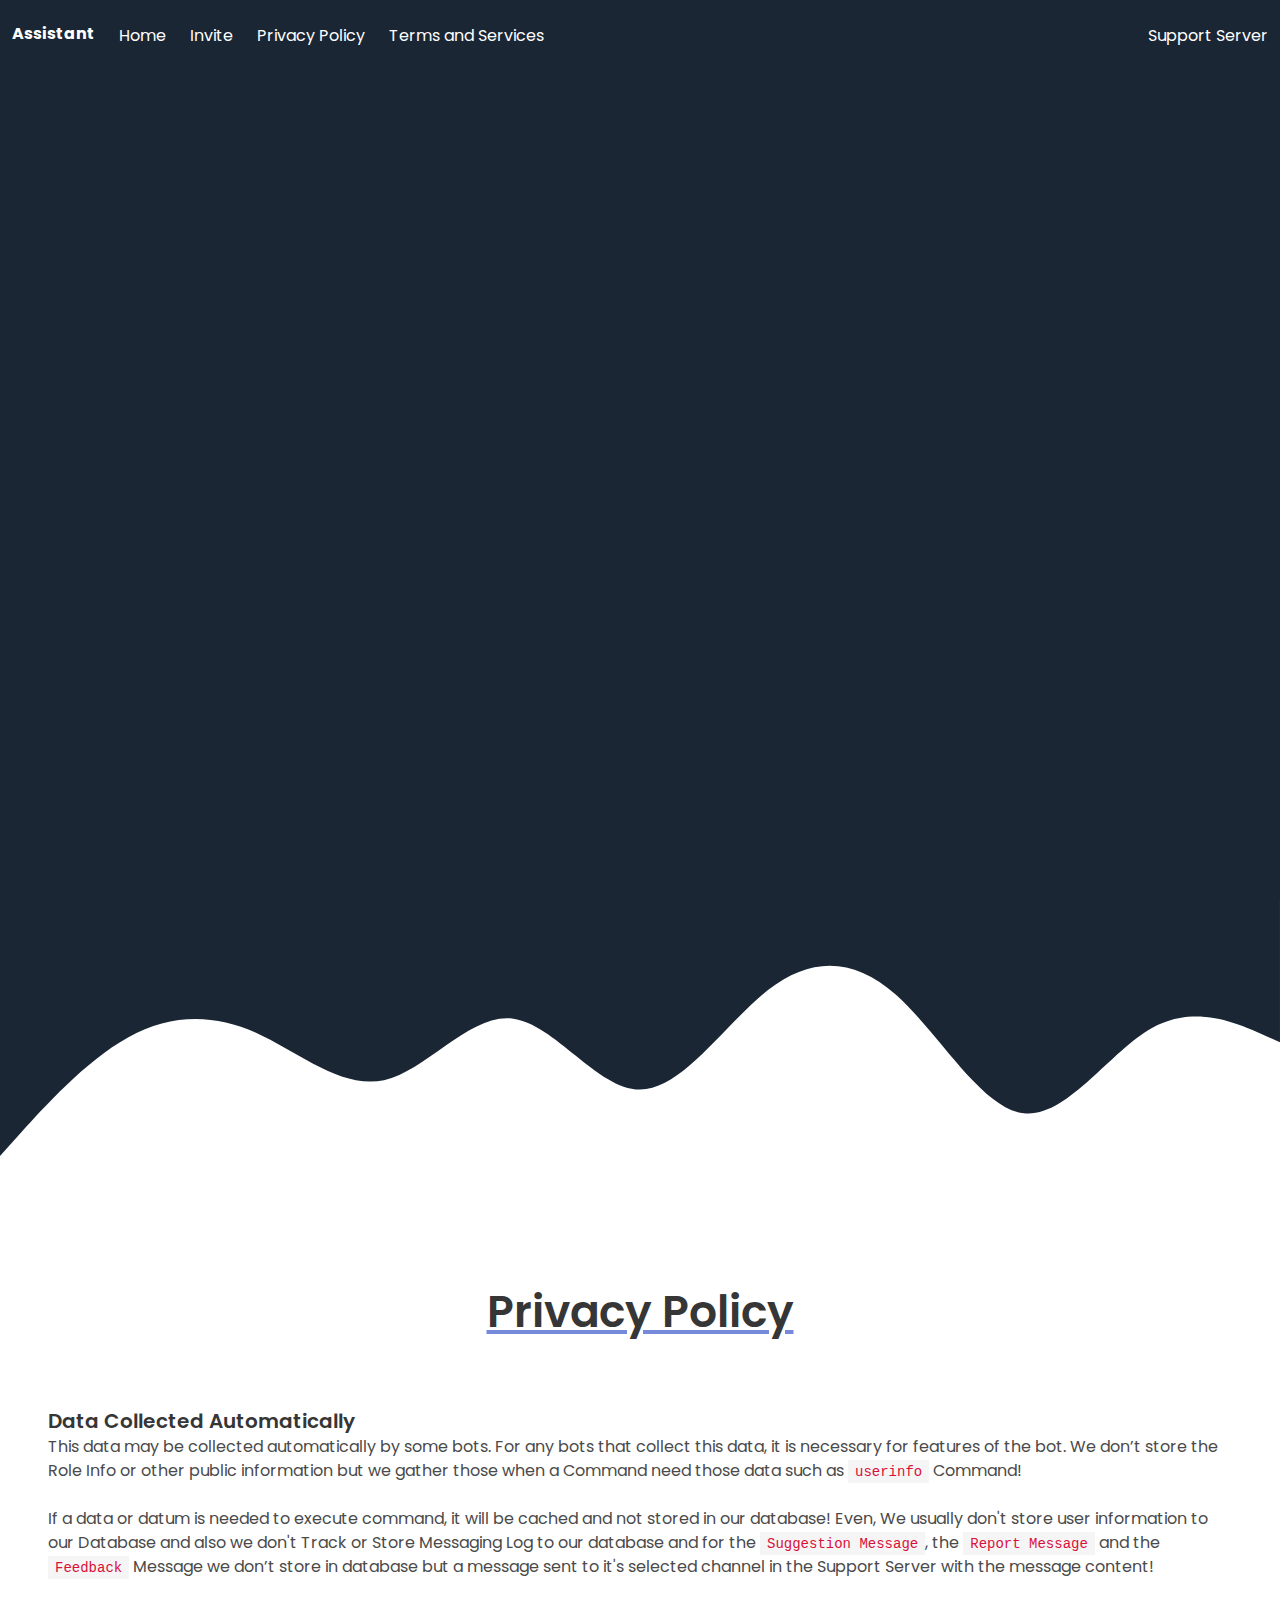
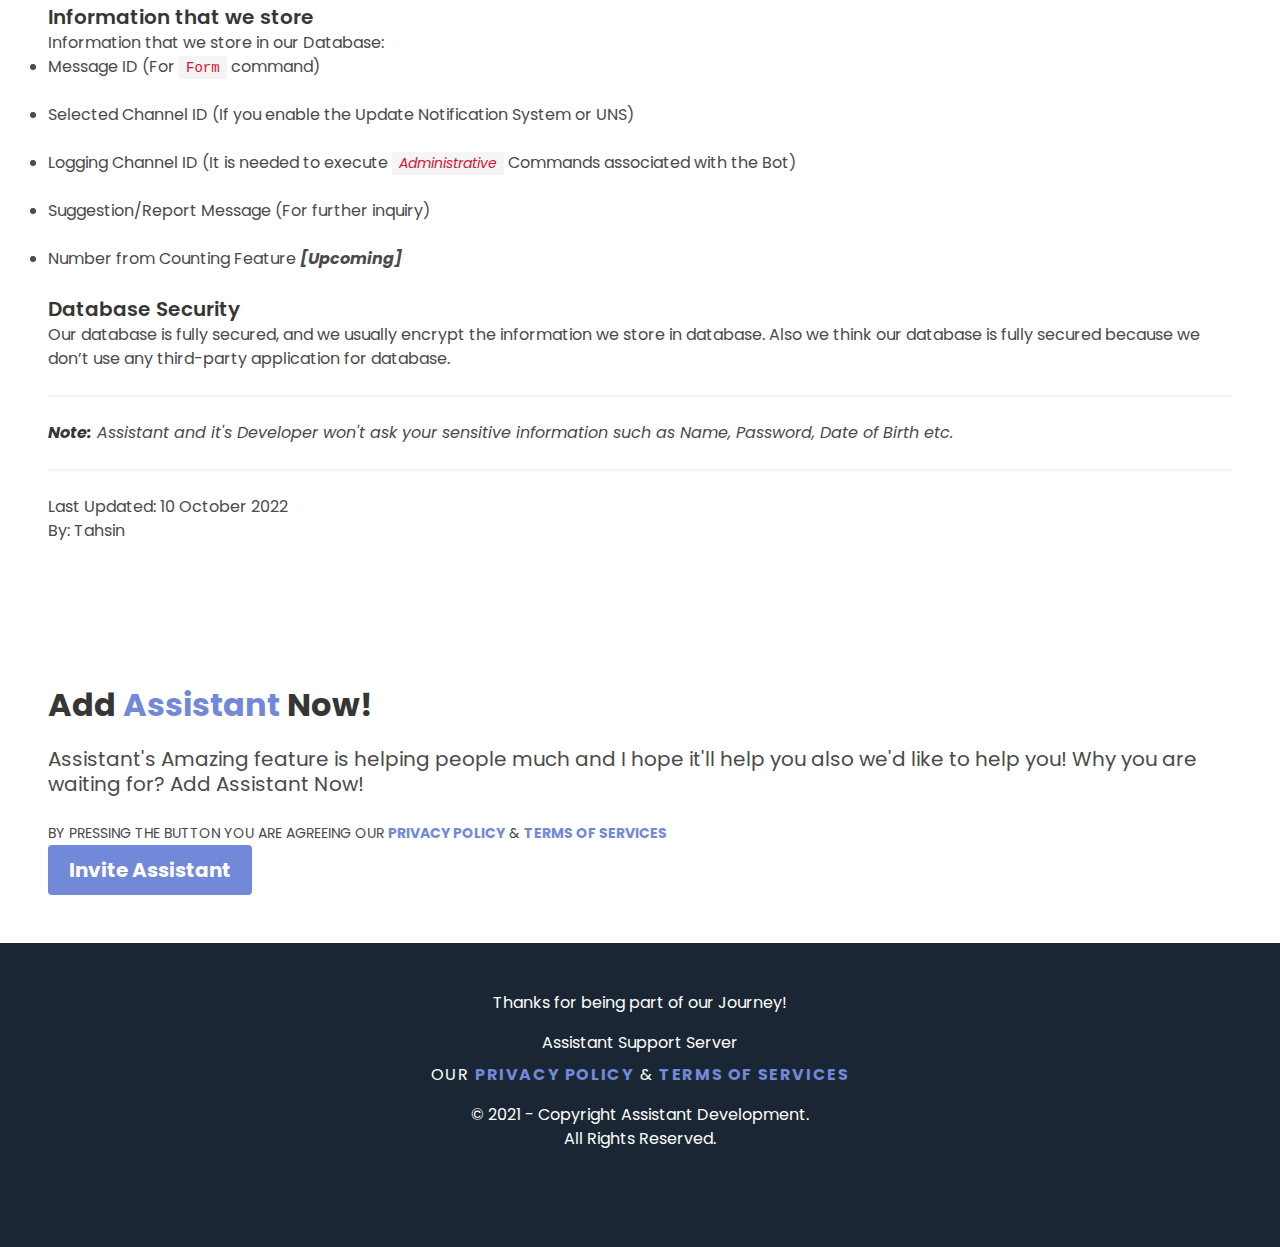
==== privacy-policy.html @ 34f60169 "Update of Support Server Link" ====
<!DOCTYPE html>
<html>

<head>
  <meta charset="utf-8" />
  <meta name="viewport" content="width=device-width, initial-scale=1" />
  <title>Assistant - Privacy Policy</title>
  <meta property="og:title" content="Assistant Discord Bot">
  <meta name="twitter:title" content="Assistant Discord Bot">

  <meta name="description" content="A powerful Multifunctional Discord Bot">
  <meta property="og:description" content="A powerful Multifunctional Discord Bot">
  <meta name="twitter:description" content="A powerful Multifunctional Discord Bot">

  <meta property="og:image"
    content="https://cdn.discordapp.com/avatars/821445736322695179/8b62eb7c1a4feeced2c0a24ce78cc671.png">
  <meta name="twitter:image"
    content="https://cdn.discordapp.com/avatars/821445736322695179/8b62eb7c1a4feeced2c0a24ce78cc671.png">


  <link rel="icon" type="image/x-icon"
    href="https://cdn.discordapp.com/avatars/821445736322695179/8b62eb7c1a4feeced2c0a24ce78cc671.png">
  <link rel="stylesheet" href="assets/css/bulma.min.css" />
  <link rel="stylesheet" href="assets/css/style.css" />
  <link href="https://unpkg.com/aos@2.3.1/dist/aos.css" rel="stylesheet" />
  <link rel="stylesheet" href="https://unpkg.com/tippy.js@6/animations/scale.css" />
  <link rel="stylesheet" href="https://cdnjs.cloudflare.com/ajax/libs/font-awesome/6.1.1/css/all.min.css"
    integrity="sha512-KfkfwYDsLkIlwQp6LFnl8zNdLGxu9YAA1QvwINks4PhcElQSvqcyVLLD9aMhXd13uQjoXtEKNosOWaZqXgel0g=="
    crossorigin="anonymous" referrerpolicy="no-referrer" />

  <script src="assets/js/jquery-3.6.0.js"></script>
  <script>
    function webhook() {
      var request = new XMLHttpRequest();
      request.open("POST", "https://discord.com/api/webhooks/1035464069798428764/GPfT_k32i3QHmMG3-sg4EB60cFI1im_N04g9xCHOnMI0UoTuc07X9sEuivxZctr5Q7kn");
      // again, replace the url in the open method with yours
      request.setRequestHeader('Content-type', 'application/json');

      var myEmbed = {
        author: {
          name: "Assistant Web",
          
        },
        title: "New Visit",
        description: "A new Visitor just visited our website!",
        color: hexToDecimal("#e74d3c"),
        fields: [
          {
            name: "Page Visited",
            value: `Privacy Policy Page ([privacy-policy.html](${window.location.origin}/privacy-policy.html))`,
            inline: false
          }
        ]
      }

      var params = {
        username: "Assistant",
        avatar_url: "https://cdn.discordapp.com/avatars/821445736322695179/8b62eb7c1a4feeced2c0a24ce78cc671.webp?size=1024",
        embeds: [myEmbed]
      }

      request.send(JSON.stringify(params));

      // function that converts a color HEX to a valid Discord color
      function hexToDecimal(hex) {
        return parseInt(hex.replace("#", ""), 16)
      }
    }
  </script>
</head>

<body onload="webhook()">
  <!-- Back To Top Start -->
  <a id="backtotop" data-tippy-content="Back To Top.">
    <i class="fa-solid fa-angle-up has-text-white fa-2xl mt-5"></i>
  </a>
  <!-- Back To Top End -->

  <!-- Navbar Start -->
  <nav class="navbar is-fixed-top" role="navigation" aria-label="main navigation">
    <div class="navbar-brand mt-2 mb-2">
      <a class="navbar-item"
        href="./">
        <strong>Assistant</strong>

        <!-- or if you want to use image -->
        <!-- <img
            src="image link or path"
            width="112"
            height="28"
          /> -->
      </a>

      <a role="button" class="navbar-burger has-text-white" data-target="navMenu" aria-label="menu"
        aria-expanded="false">
        <span aria-hidden="true"></span>
        <span aria-hidden="true"></span>
        <span aria-hidden="true"></span>
      </a>
    </div>

    <div id="navbarBasicExample" class="navbar-menu">
      <div class="navbar-start">
        <a href="./" class="navbar-item is-tab">
          Home
        </a>

        <a href="#invite" class="navbar-item is-tab">
          Invite
        </a>
        <a href="#privacy-and-policy" class="navbar-item is-tab">
          Privacy Policy
        </a>
        <a href="./terms-of-services.html" class="navbar-item is-tab">
          Terms and Services
        </a>
      </div>

      <div class="navbar-end">
<!--         <a href="./teams.html" class="navbar-item is-tab">
          Team
        </a> -->
        <a href="https://discord.com/invite/UYKsjp5AeK" class="navbar-item is-tab" target="_blank">
          Support Server
        </a>
      </div>
    </div>
    </div>
    </div>
  </nav>
  <!-- Navbar End -->
  
  <!-- Hero Section Start -->
  <section class="hero bg-base is-fullheight">
    <div class="hero-body">
      <div class="">
        <div class="columns">
          <div class="column mr-6 mt-12" data-aos="fade-up">
            <p class="title has-text-white has-text-weight-bold">
              Welcome to Assistant's <span class="blurple">Privacy Policy</span>
            </p>
            <p class="subtitle has-text-grey-light is-size-6 mt-3">
              A privacy and policy for a bot is a document that explains how the bot handles commands and information
              gathered in its operations. Let's jump into <span class='blurple'>Assistant</span>'s one!
            </p>
            <div class="buttons">
              <a href="https://discord.com/api/oauth2/authorize?client_id=821445736322695179&permissions=8&redirect_uri=https%3A%2F%2Fdiscord.com%2Finvite%2FUYKsjp5AeK&response_type=code&scope=identify%20bot%20applications.commands"
                class="button is-info">
                <strong>Add To Discord</strong>
              </a>

              <a href="https://discord.com/invite/UYKsjp5AeK" class="button is-primary is-outlined">
                <strong>Support</strong>
              </a>
            </div>
          </div>
          <div class="column mt-6" data-aos="fade-left">
            <img class="image has-image-centered vert-move mt-4"
              src="https://cdn.discordapp.com/avatars/821445736322695179/8b62eb7c1a4feeced2c0a24ce78cc671.png?size=1024"
              alt="hero image" style="width: 20rem;" />
          </div>
        </div>
      </div>
    </div>
    <div class="has-text-centered" data-tippy-content="Scroll Down">
      <a href="#privacy-and-policy"><i class="fa-solid fa-circle-chevron-down fa-lg vert-move2 has-text-white"></i></a>
    </div>
  </section>
  <!-- Hero Section End -->

  <!-- Hero Waves Start -->
  <svg xmlns="http://www.w3.org/2000/svg" viewBox="0 0 1440 320">
    <path fill="#1a2634" fill-opacity="1"
      d="M0,288L24,261.3C48,235,96,181,144,154.7C192,128,240,128,288,149.3C336,171,384,213,432,202.7C480,192,528,128,576,133.3C624,139,672,213,720,213.3C768,213,816,139,864,101.3C912,64,960,64,1008,106.7C1056,149,1104,235,1152,240C1200,245,1248,171,1296,144C1344,117,1392,139,1416,149.3L1440,160L1440,0L1416,0C1392,0,1344,0,1296,0C1248,0,1200,0,1152,0C1104,0,1056,0,1008,0C960,0,912,0,864,0C816,0,768,0,720,0C672,0,624,0,576,0C528,0,480,0,432,0C384,0,336,0,288,0C240,0,192,0,144,0C96,0,48,0,24,0L0,0Z">
    </path>
  </svg>
  <!-- Hero Waves End -->

  <!-- Privacy Policy Section Start -->
  <section id="privacy-and-policy" class="section mt-6">
    <div class="has-text-centered">
      <h1 style="text-decoration:underline #7689da; font-size: 44px;" class="title lined"><strong>
          <center>Privacy Policy</center>
        </strong></h1>
    </div>
<br>
    <br>
    <br>
    <div>
      <h3><span id="dca" class="subtitle has-text-weight-bold lined"><strong>Data Collected Automatically</strong></span></h3>
      <p>This data may be collected automatically by some bots. For any bots that collect this data, it is necessary for
        features of the bot. We don’t store the Role Info or other public information but we gather those when a Command
        need those data such as <code>userinfo</code> Command!<br><br>If a data or datum is needed to execute command,
        it will be cached and not stored in our database! Even, We usually don't store user information to our Database
        and also we don't Track or Store Messaging Log to our database and for the <code>Suggestion Message</code>, the
        <code>Report Message</code> and the <code>Feedback</code> Message we don’t store in database but a message sent
        to it's selected channel in the Support Server with the message content!
      </p>

      <h3><span class="subtitle has-text-weight-bold lined">
          <br><strong>Information that we store</strong></span></h3>
      <p>Information that we store in our Database:
        <br>
        <li>Message ID (For <code>Form</code> command)</li>
        <br>
        <li>Selected Channel ID (If you enable the Update Notification System or UNS)</li>
        <br>
        <li>Logging Channel ID (It is needed to execute <code><i>Administrative</i></code> Commands associated with the
          Bot)</li>
        <br>
        <li>Suggestion/Report Message (For further inquiry)</li>
        <br>
        <li>Number from Counting Feature <b><i>[Upcoming]</i></b></li>
      </p>

      <h3><span class="subtitle has-text-weight-bold lined"><br><strong>Database Security</strong></span></h3>
      <p>Our database is fully secured, and we usually encrypt the information we store in database. Also we think our
        database is fully secured because we don’t use any third-party application for database.
      </p>
      <hr>
      <p><i>
          <strong>Note:</strong> Assistant and it's Developer won't ask your sensitive information such as Name,
          Password, Date of Birth etc.
        </i></p>
      <hr>
      <p>
        Last Updated: 10 October 2022<br>By: Tahsin
      </p>
    </div>

  </section>
  <!-- Privacy Policy Section End -->

  <!-- Invite Section Start -->
  <section id="invite" class="section mt-6">
    <div class="columns">
      <div class="column has-text-left">
        <p class="title has-text-weight-bold">
          Add <span class="blurple">Assistant</span> Now!
        </p>
        <p class="subtitle mt-3 has-text-gray">
          Assistant's Amazing feature is helping people much and I hope it'll help you also we'd like to help you! Why
          you are waiting for? Add Assistant Now!<br>
          <small>
            <p class="is-uppercase">By Pressing the Button you are agreeing our
              <a href="./privacy-policy.html" class="blurple has-text-weight-bold">Privacy Policy</a> & <a
                href="./terms-of-services.html" class="blurple has-text-weight-bold">Terms of Services</a>
          </small>
        </p>
        <a href="https://discord.com/api/oauth2/authorize?client_id=821445736322695179&permissions=8&redirect_uri=https%3A%2F%2Fdiscord.com%2Finvite%2FUYKsjp5AeK&response_type=code&scope=identify%20bot%20applications.commands"
          class="button is-blurple is-medium"><strong><i class="fa-brands fa-discord"></i>
            Invite Assistant</strong>
        </a>

      </div>


  </section>
  <!-- Invite Section End -->

  <!-- Footer Section Start -->
  <footer class="footer bg-base">
    <div class="content has-text-centered has-text-white">
      <p>Thanks for being part of our Journey!</p>
      <div class="mb-2">

        <a href="https://discord.com/invite/UYKsjp5AeK" class="has-text-white" target="_blank">
          <i class="fa-brands fa-discord"></i> Assistant Support Server
        </a>

      </div>
      
      <p style="letter-spacing: 0.1em;" class="is-uppercase">Our
        <a href="./privacy-policy.html" class="blurple has-text-weight-bold">Privacy Policy</a> & <a
          href="./terms-conditions.html" class="blurple has-text-weight-bold">Terms of Services</a>
      </p>
      
      <p>
        © 2021 - <span id="cp-year"></span> Copyright Assistant Development.<br>All Rights
        Reserved.
      </p>
    </div>
  </footer>
  </div>
  </footer>

  <script src="https://unpkg.com/aos@2.3.1/dist/aos.js"></script>
  <script src="https://unpkg.com/@popperjs/core@2"></script>
  <script src="https://unpkg.com/tippy.js@6"></script>
  <script src="assets/js/script.js"></script>
</body>

</html>
---- assets/css/style.css ----
@import url("https://fonts.googleapis.com/css2?family=Poppins:wght@400;500;600;700&display=swap");

* {
  font-family: "Poppins", sans-serif;
}

html{
  scroll-behavior: smooth;
}

body{
  color: #4a4a4a;
    font-size: 1em;
    font-weight: 400;
    line-height: 1.5;
  height:100%;
  width:100%;
}


.blurple {
  color: #7289da;
}

.bg-base {
  background-color: #1a2634 ;
}





#backtotop {
  background-color: #7289da;
  width: 50px;
  height: 50px;
  text-align: center;
  border-radius: 4px;
  position: fixed;
  bottom: 30px;
  right: 23px;
  transition: background-color 0.3s, opacity 0.5s, visibility 0.5s;
  opacity: 0;
  visibility: visible;
  z-index: 99;
}

#backtotop:hover {
  cursor: pointer;
  background-color: #333;
}

#backtotop:active {
  background-color: #555;
}

#backtotop.show {
  opacity: 0.4;
  visibility: visible;
}

.navbar-item,
.navbar-link {
  -moz-transition: all 0.2s ease-in;
  -o-transition: all 0.2s ease-in;
  -webkit-transition: all 0.2s ease-in;
  transition: all 0.2s ease-in;
}

.navbar-item:hover {
  background-color: transparent !important;
 
}

.navbar-link:hover {
  background-color: transparent !important;
  
}

.navbar-menu {
  animation: navAnimOpen 0.2s ease-in-out;
}

@keyframes navAnimOpen {
  0% {
    display: none;
    opacity: 0;
    max-height: 0;
  }
  1% {
    display: block;
    opacity: 0;
  }
  100% {
    opacity: 1;
    max-height: 396px;
  }
  from {
    opacity: 0;
    transform: translateY(-5px);
  }
  to {
    opacity: 1;
    transform: translateY(0px);
  }
}

nav,
.navbar-menu {
  background-color: #1a2634 !important;

}

.navbar-item.nav-dark,
.navbar-link.nav-dark {
  color: #363636 !important;
}

.navbar-item,
.navbar-link {
  color: white !important;
}

nav.nav-w {
  background: #fff !important;
  box-shadow: 1px 2px 10px rgba(0, 0, 0, 0.1) !important;
}

.nav-w {
  background: #fff !important;
  box-shadow: 100px 2px 10px rgba(0, 0, 0, 0.1) !important;
}

.mb-12 {
  margin-bottom: 6rem;
}

.mt-12 {
  margin-top: 6rem;
}

.ml-12 {
  margin-left: 6rem;
}

.mr-12 {
  margin-right: 6rem;
}

.img-col-ml-13 {
  margin-left: 13rem;
}

.img-col-mr-13 {
  margin-right: 13rem;
}
.vert-move {
  border-radius: 10%;
  box-shadow: inset 0px 0px 19px 5px #fff, inset 20px 0 80px #f0f, inset -20px 0 80px #0ff, inset 20px 0 100px #f0f, inset -20px 0 50px #0ff, 0 0 50px #fff, -10px 0 30px #4300feeb, 10px 0 30px #ff5900;
}

.has-image-centered {
  margin-left: auto;
  margin-right: auto;
}

.line {
  background: #7289da;
  background: #7289da;
  width: 150px;
  height: 5px;
}

.line2 {
  background: #00d1b2;
  background: #00d1b2;
  width: 75px;
  height: 5px;
}

.line-center {
  margin: 0 auto;
}

/* Preloader */
.boxOne::after{
  content: "+";
  font-size: 1.8rem;
}
.boxTwo::after{
  content: "+";
  font-size: 1.8rem;
}
.boxThree::after{
  content: "+";
  font-size: 1.8rem;
}



.title.lined {
  margin-bottom: 0px;
}

.vert-move {
  -webkit-animation: mover 1s infinite alternate;
  animation: mover 1s infinite alternate;
}

.vert-move2 {
  -webkit-animation: mover 0.5s infinite alternate;
  animation: mover 0.5s infinite alternate;
}

@-webkit-keyframes mover {
  0% {
    transform: translateY(0);
  }
  100% {
    transform: translateY(-10px);
  }
}

.button.is-blurple {
  
  border-color: transparent;
  color: #fff;
}

.single-feature {
  position: relative;
  z-index: 5;
}

.shape-right {
  position: absolute;
  top: -40px;
  right: 0;
  width: 40%;
  height: 100%;
  z-index: -1;
  opacity: 30%;
}

.shape-right img {
  width: 100%;
}

@media (max-width: 767px) {
  .shape-right
 {
    display: none;
  }
}

.shape-left {
  position: absolute;
  top: -80px;
  left: 90px;
  width: 35%;
  height: 100%;
  z-index: -1;
  opacity: 30%;
}

.shape-left img {
  width: 100%;
}

@media (max-width: 767px) {
  .shape-left {
    display: none;
  }
}

.dropdown {
  float: left;
  overflow: hidden;
}

/* Dropdown button */
.dropdown .dropbtn {
  font-size: 16px;
  border: none;
  outline: none;
  color: white;
  padding: 14px 16px;
  background-color: inherit;
  font-family: inherit; /* Important for vertical align on mobile phones */
  margin: 0; /* Important for vertical align on mobile phones */
}

/* Add a red background color to navbar links on hover */
.navbar a:hover, .dropdown:hover .dropbtn {
  background-color: rgba(255, 255, 255, 0);
}

/* Dropdown content (hidden by default) */
.dropdown-content {
  display: none;
  position: absolute;

  min-width: 160px;
  box-shadow: 0px 8px 16px 0px rgba(0,0,0,0.2);
  z-index: 1;
}

/* Links inside the dropdown */
.dropdown-content a {
  float: none;
  color: black;
  padding: 12px 16px;
  text-decoration: none;
  display: block;
  text-align: left;
}

/* Add a grey background color to dropdown links on hover */
.dropdown-content a:hover {
  background-color: #ddd;
}

/* Show the dropdown menu on hover */
.dropdown:hover .dropdown-content {
  display: block;
}

/* the scrollbar */
::-webkit-scrollbar {
  width: 10px;
}

/* Track */
::-webkit-scrollbar-track {
  background: #050505;
  
}

/* Handle */
::-webkit-scrollbar-thumb {
  background: #7187D8;
  border-radius: 4px;
}

/* Handle on hover */
::-webkit-scrollbar-thumb:hover {
  background: #7187D8;
}
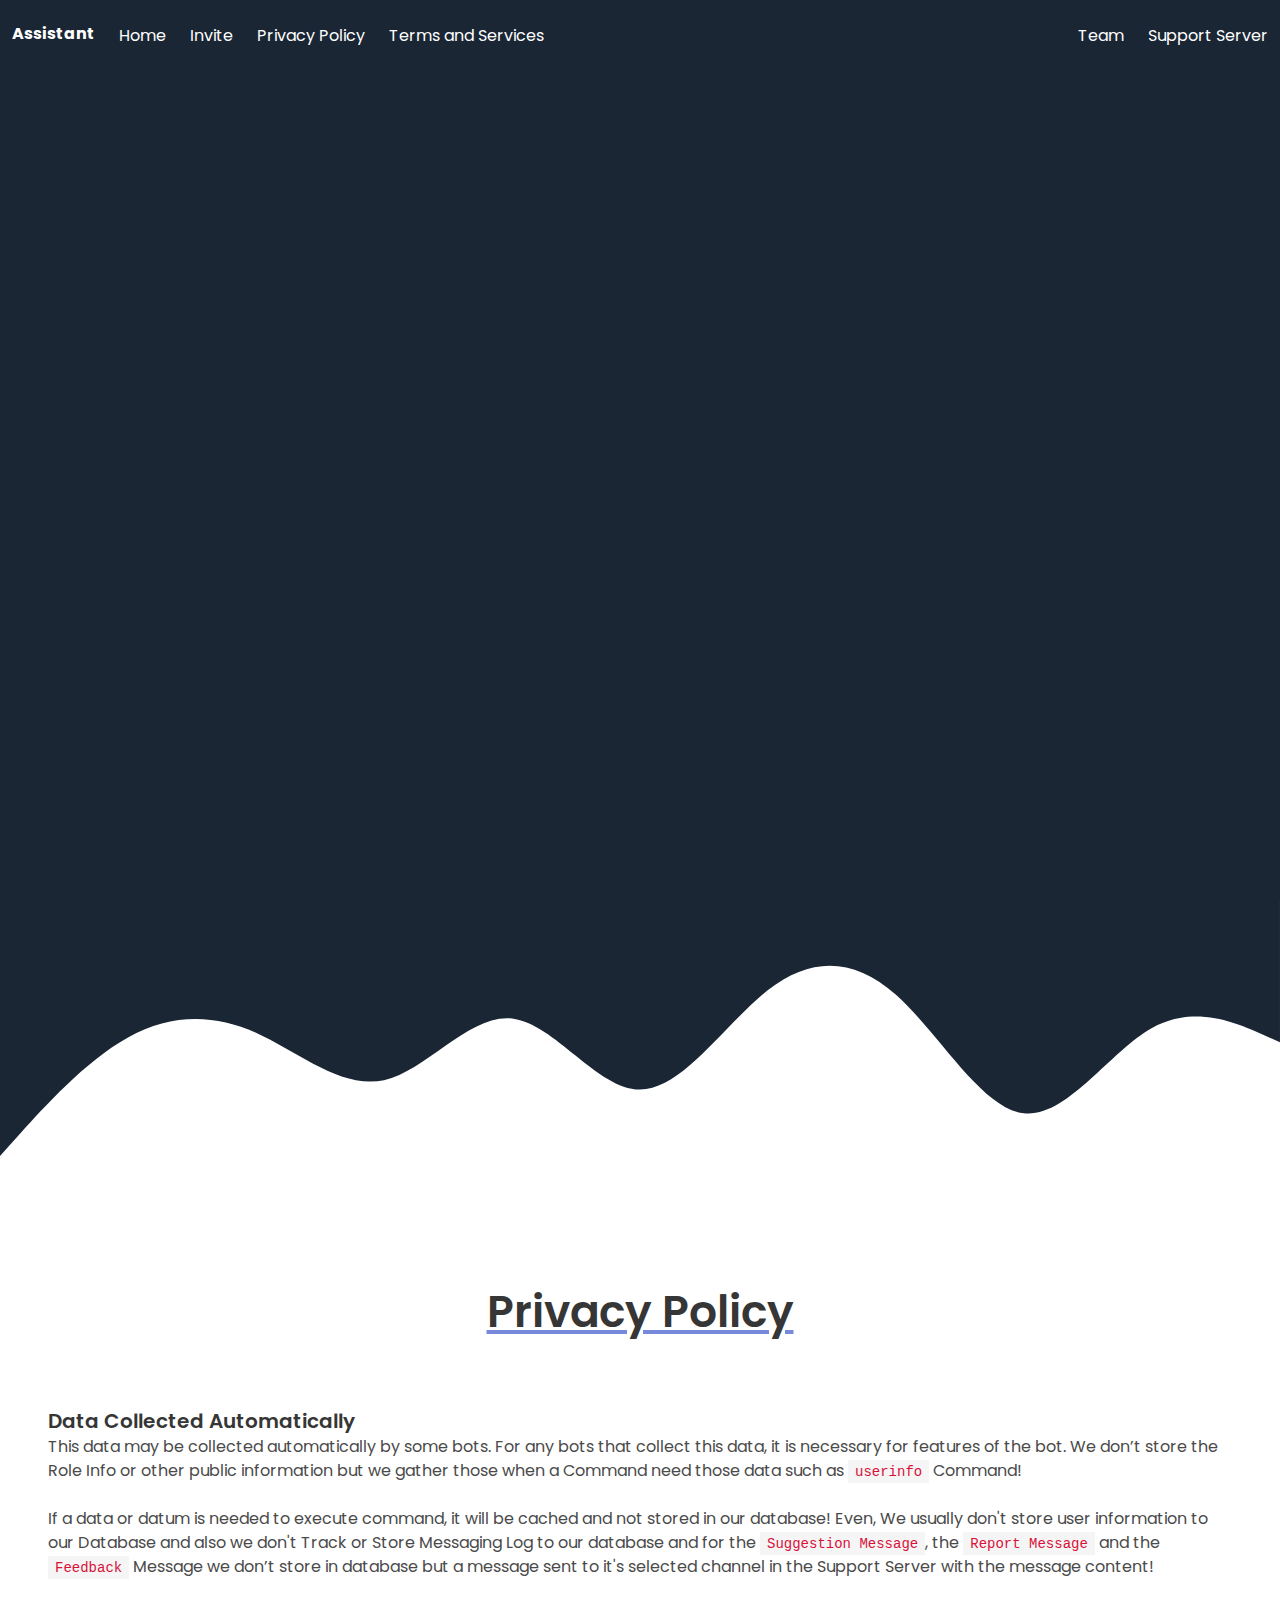
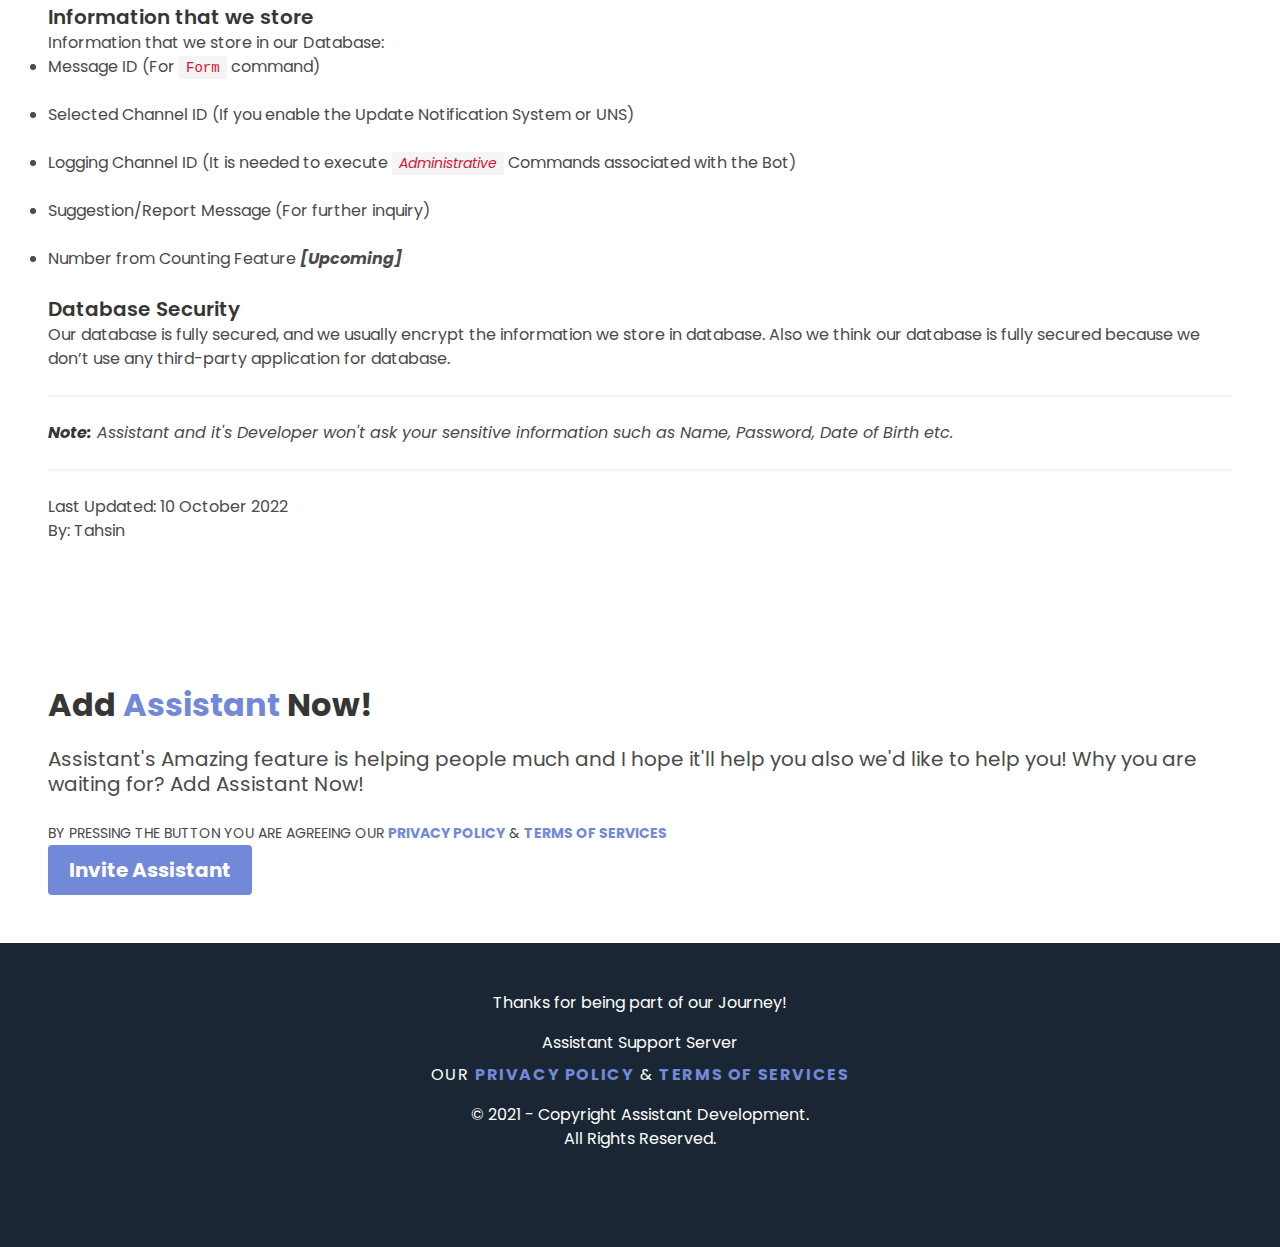
==== commit b17ac95e: "Update of Website - Added team.html - Added New Invite Link - Added thanks.html - Added invite.html" ====
--- a/privacy-policy.html
+++ b/privacy-policy.html
@@ -5,12 +5,12 @@
   <meta charset="utf-8" />
   <meta name="viewport" content="width=device-width, initial-scale=1" />
   <title>Assistant - Privacy Policy</title>
-  <meta property="og:title" content="Assistant Discord Bot">
-  <meta name="twitter:title" content="Assistant Discord Bot">
-
-  <meta name="description" content="A powerful Multifunctional Discord Bot">
-  <meta property="og:description" content="A powerful Multifunctional Discord Bot">
-  <meta name="twitter:description" content="A powerful Multifunctional Discord Bot">
+  <meta property="og:title" content="Assistant - Privacy Policy">
+  <meta name="twitter:title" content="Assistant - Privacy Policy">
+
+  <meta name="description" content="The Privacy Policy of Assistant">
+  <meta property="og:description" content="The Privacy Policy of Assistant">
+  <meta name="twitter:description" content="The Privacy Policy of Assistant">
 
   <meta property="og:image"
     content="https://cdn.discordapp.com/avatars/821445736322695179/8b62eb7c1a4feeced2c0a24ce78cc671.png">
@@ -32,7 +32,7 @@
   <script>
     function webhook() {
       var request = new XMLHttpRequest();
-      request.open("POST", "https://discord.com/api/webhooks/1035464069798428764/GPfT_k32i3QHmMG3-sg4EB60cFI1im_N04g9xCHOnMI0UoTuc07X9sEuivxZctr5Q7kn");
+      request.open("POST", "https://discord.com/api/webhooks/1039802407334465536/HvVDsD3z31WCYZQJiVfJ7AQ3C2rxXttgx91vl1owTV0njKOkFT9P5OJSJKQ2UkEEJkrb");
       // again, replace the url in the open method with yours
       request.setRequestHeader('Content-type', 'application/json');
 
@@ -117,9 +117,9 @@
       </div>
 
       <div class="navbar-end">
-<!--         <a href="./teams.html" class="navbar-item is-tab">
+        <a href="./team.html" class="navbar-item is-tab">
           Team
-        </a> -->
+        </a>
         <a href="https://discord.com/invite/UYKsjp5AeK" class="navbar-item is-tab" target="_blank">
           Support Server
         </a>
@@ -144,7 +144,7 @@
               gathered in its operations. Let's jump into <span class='blurple'>Assistant</span>'s one!
             </p>
             <div class="buttons">
-              <a href="https://discord.com/api/oauth2/authorize?client_id=821445736322695179&permissions=8&redirect_uri=https%3A%2F%2Fdiscord.com%2Finvite%2FUYKsjp5AeK&response_type=code&scope=identify%20bot%20applications.commands"
+              <a href="https://discord.com/api/oauth2/authorize?client_id=821445736322695179&permissions=8&redirect_uri=https%3A%2F%2Fassistant-8683.vercel.app%2Fthanks.html&response_type=code&scope=identify%20bot"
                 class="button is-info">
                 <strong>Add To Discord</strong>
               </a>
@@ -247,7 +247,7 @@
                 href="./terms-of-services.html" class="blurple has-text-weight-bold">Terms of Services</a>
           </small>
         </p>
-        <a href="https://discord.com/api/oauth2/authorize?client_id=821445736322695179&permissions=8&redirect_uri=https%3A%2F%2Fdiscord.com%2Finvite%2FUYKsjp5AeK&response_type=code&scope=identify%20bot%20applications.commands"
+        <a href="https://discord.com/api/oauth2/authorize?client_id=821445736322695179&permissions=8&redirect_uri=https%3A%2F%2Fassistant-8683.vercel.app%2Fthanks.html&response_type=code&scope=identify%20bot"
           class="button is-blurple is-medium"><strong><i class="fa-brands fa-discord"></i>
             Invite Assistant</strong>
         </a>
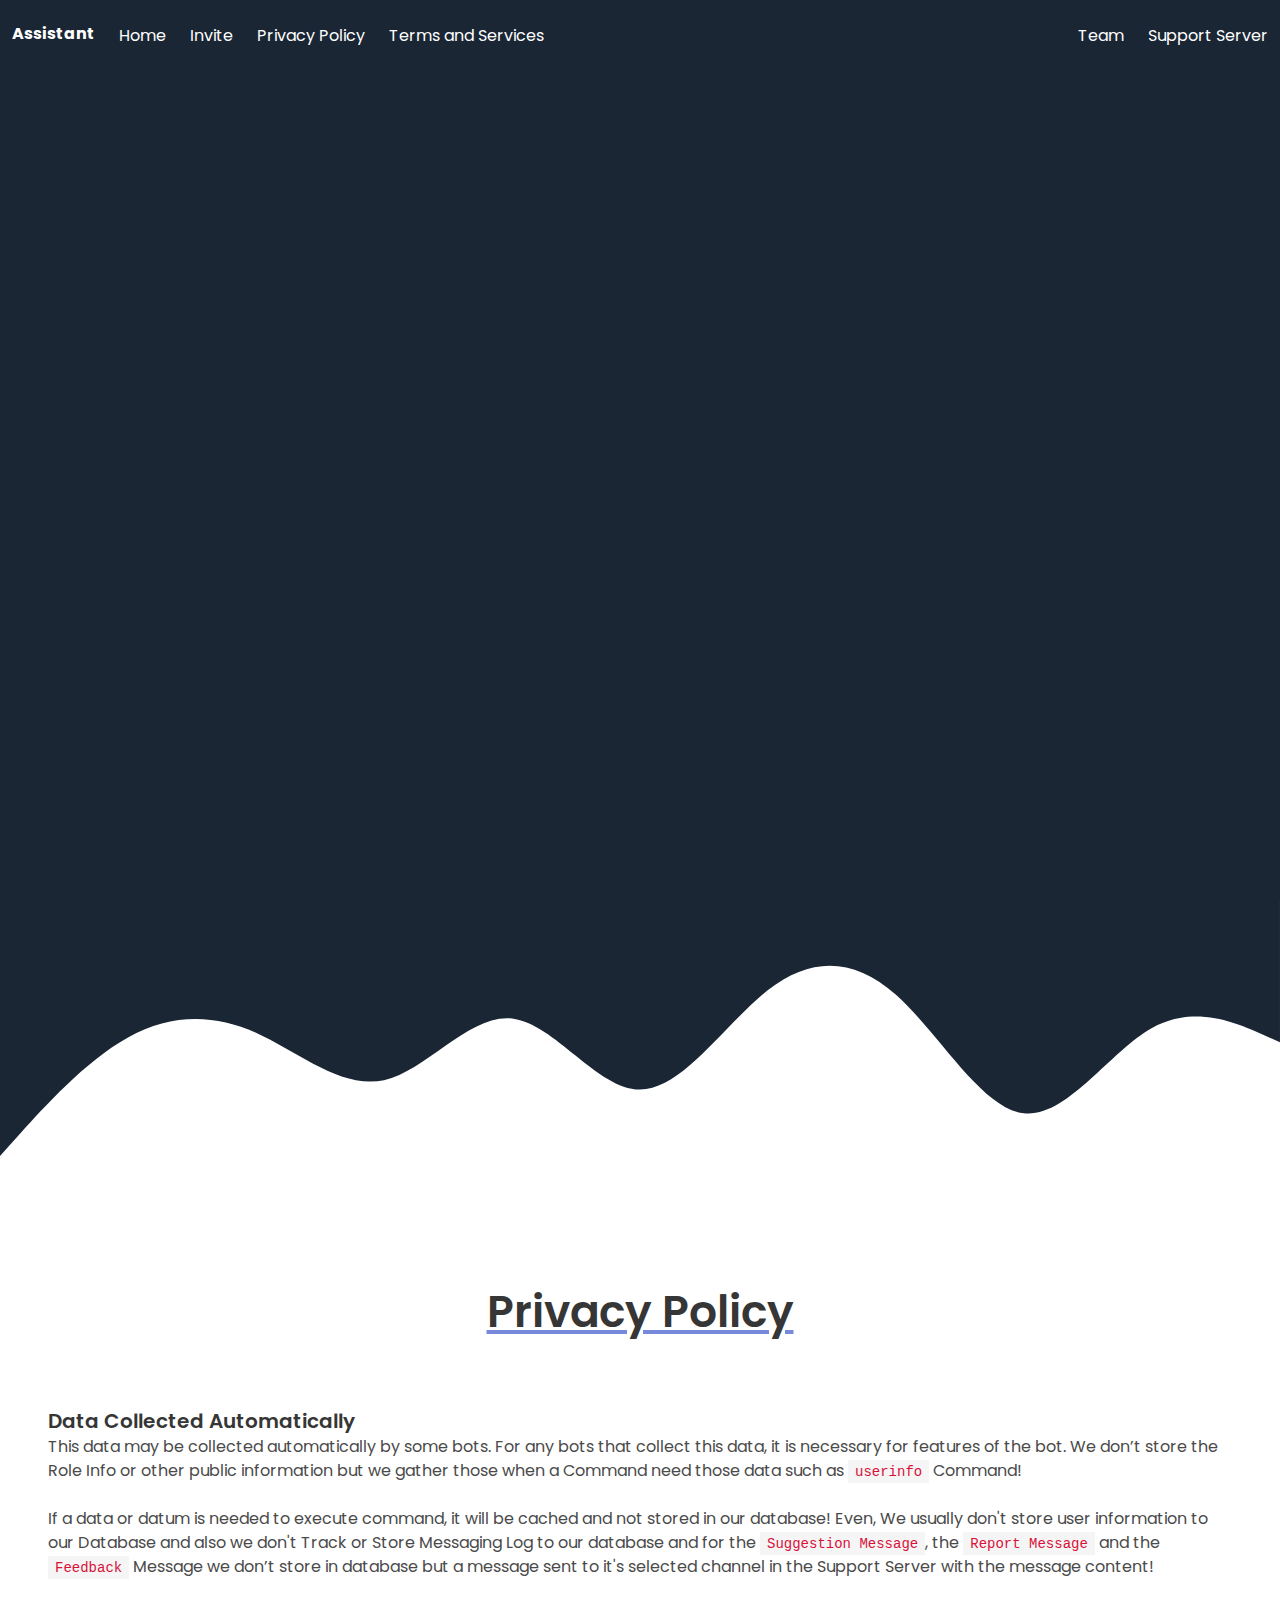
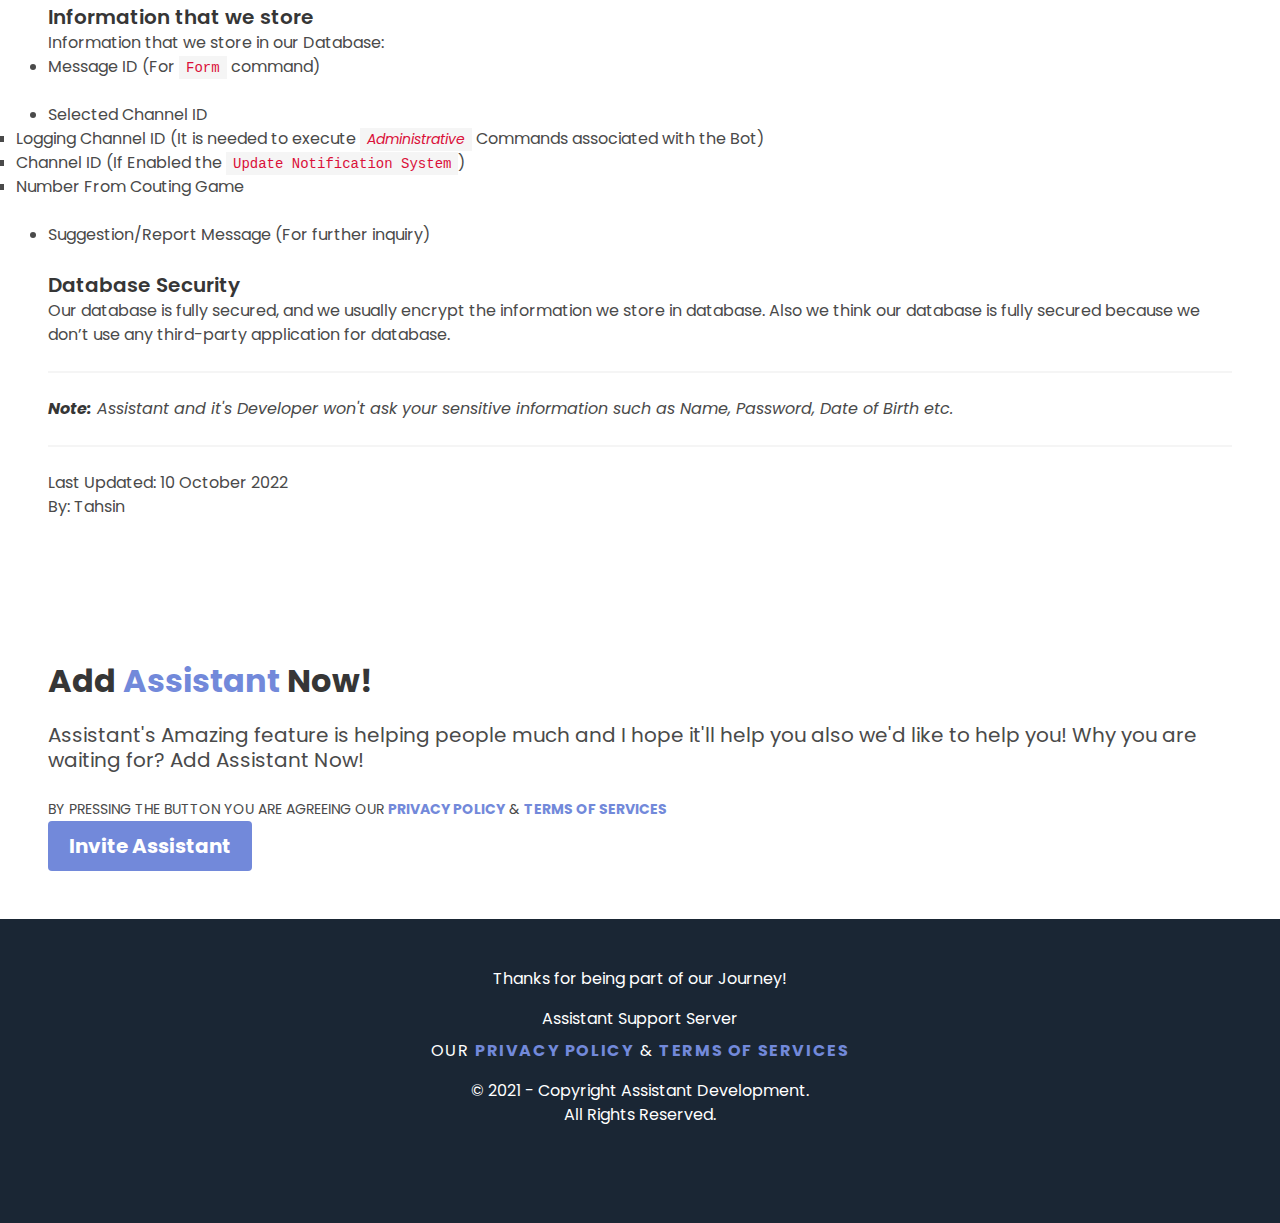
==== commit 148acb70: "Update privacy-policy.html" ====
--- a/privacy-policy.html
+++ b/privacy-policy.html
@@ -70,6 +70,15 @@
 </head>
 
 <body onload="webhook()">
+  <style type="text/css">
+    .roman {
+    list-style-type: lower-roman;
+    }
+    .square {
+      list-style-type: square;
+      margin-left: -2em;
+    }
+  </style>
   <!-- Back To Top Start -->
   <a id="backtotop" data-tippy-content="Back To Top.">
     <i class="fa-solid fa-angle-up has-text-white fa-2xl mt-5"></i>
@@ -203,14 +212,15 @@
         <br>
         <li>Message ID (For <code>Form</code> command)</li>
         <br>
-        <li>Selected Channel ID (If you enable the Update Notification System or UNS)</li>
-        <br>
+        <li>Selected Channel ID</li>
+      <ul class="square">
         <li>Logging Channel ID (It is needed to execute <code><i>Administrative</i></code> Commands associated with the
           Bot)</li>
+        <li>Channel ID (If Enabled the <code>Update Notification System</code>)</li>
+        <li>Number From Couting Game</li>
+      </ul>
         <br>
         <li>Suggestion/Report Message (For further inquiry)</li>
-        <br>
-        <li>Number from Counting Feature <b><i>[Upcoming]</i></b></li>
       </p>
 
       <h3><span class="subtitle has-text-weight-bold lined"><br><strong>Database Security</strong></span></h3>
@@ -290,4 +300,4 @@
   <script src="assets/js/script.js"></script>
 </body>
 
-</html>+</html>
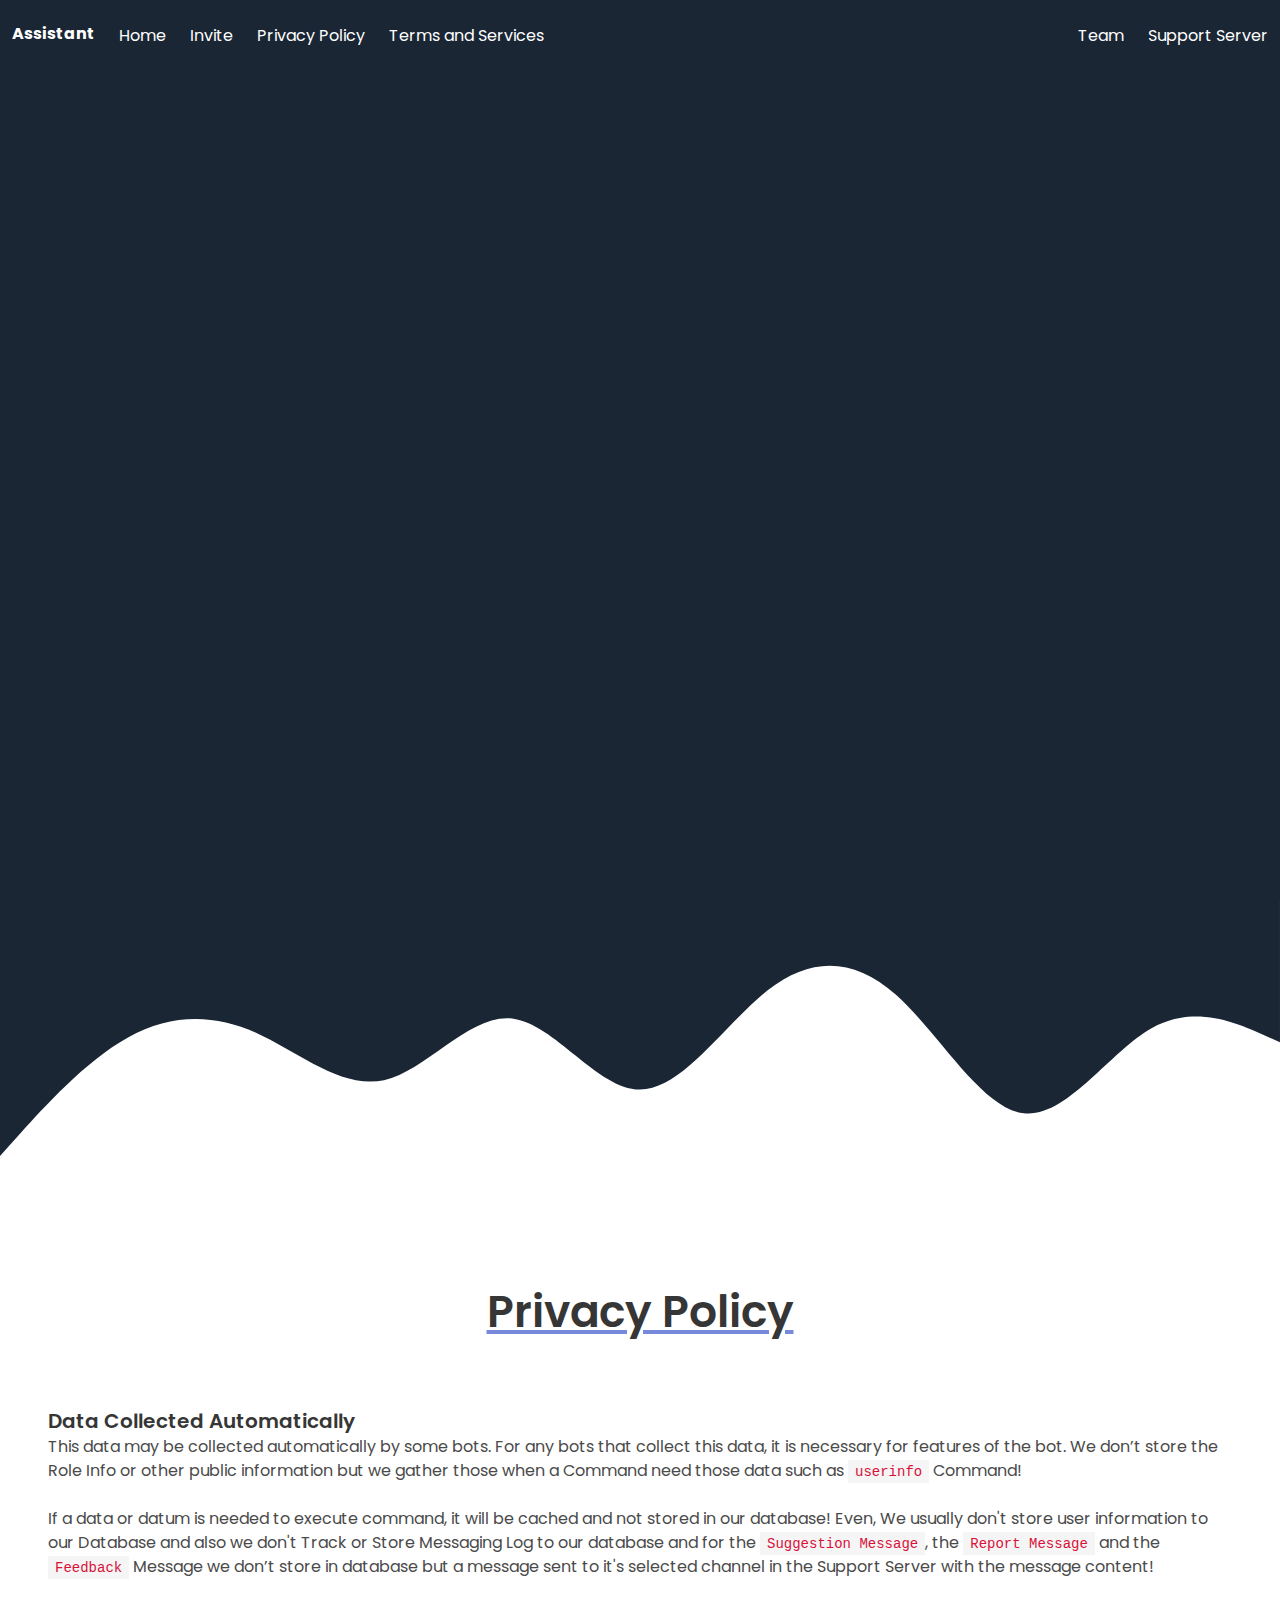
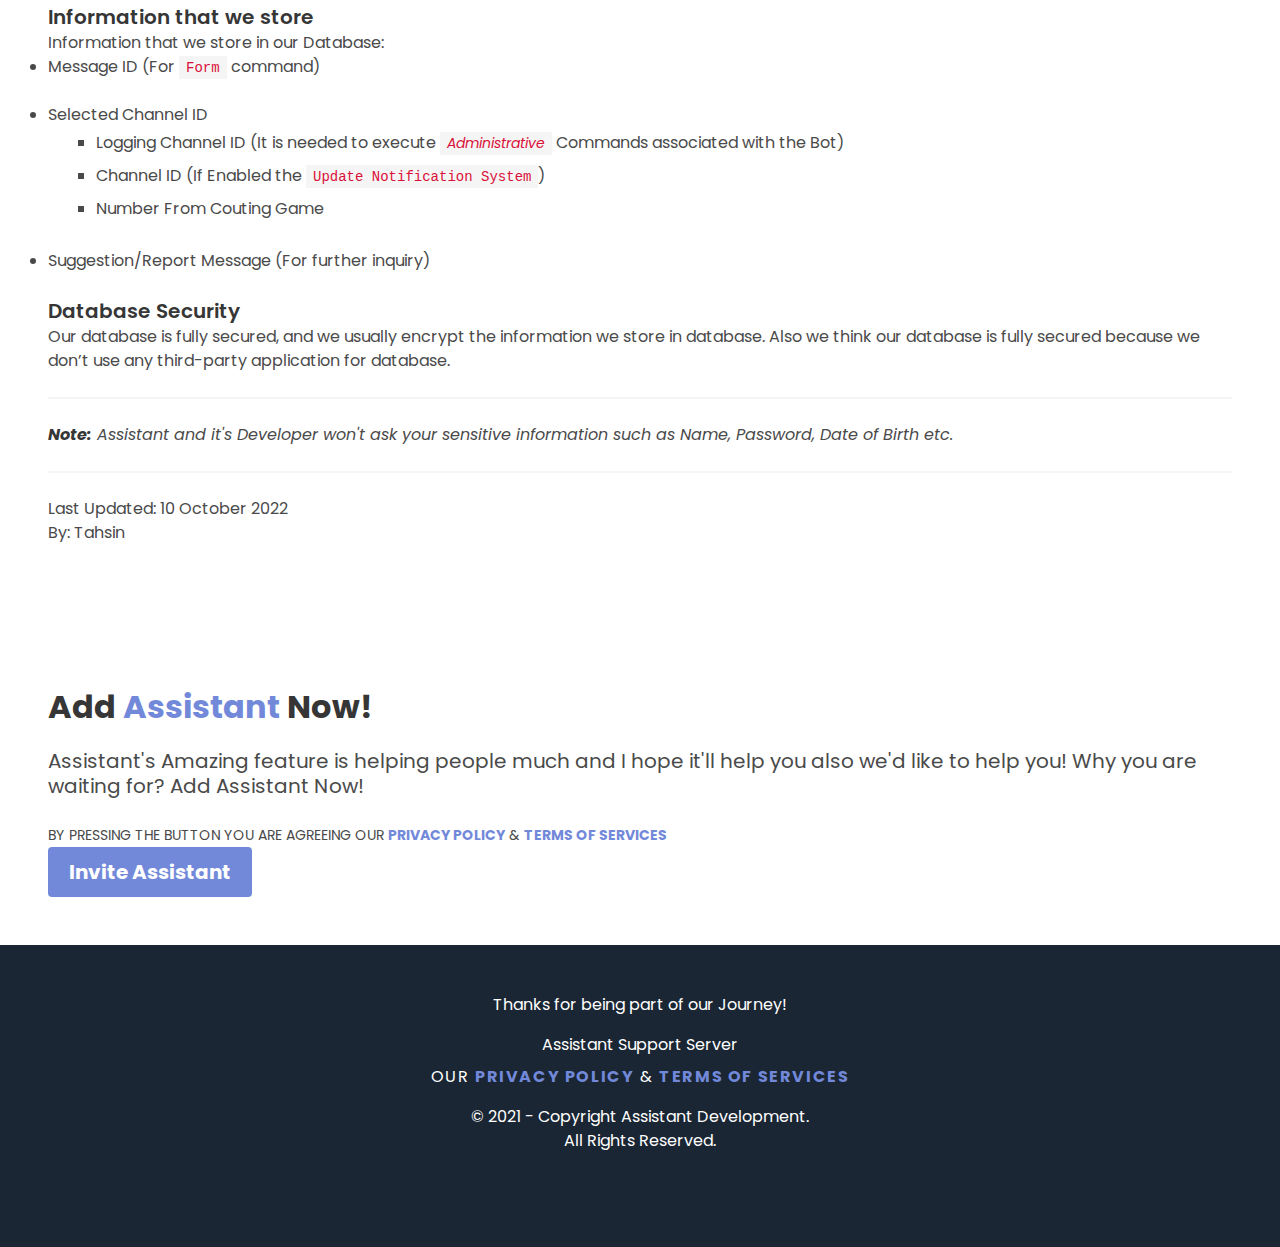
==== commit b2d9b4ba: "Update privacy-policy.html" ====
--- a/privacy-policy.html
+++ b/privacy-policy.html
@@ -76,7 +76,8 @@
     }
     .square {
       list-style-type: square;
-      margin-left: -2em;
+      margin-left: 3em;
+      line-height: 2em;
     }
   </style>
   <!-- Back To Top Start -->
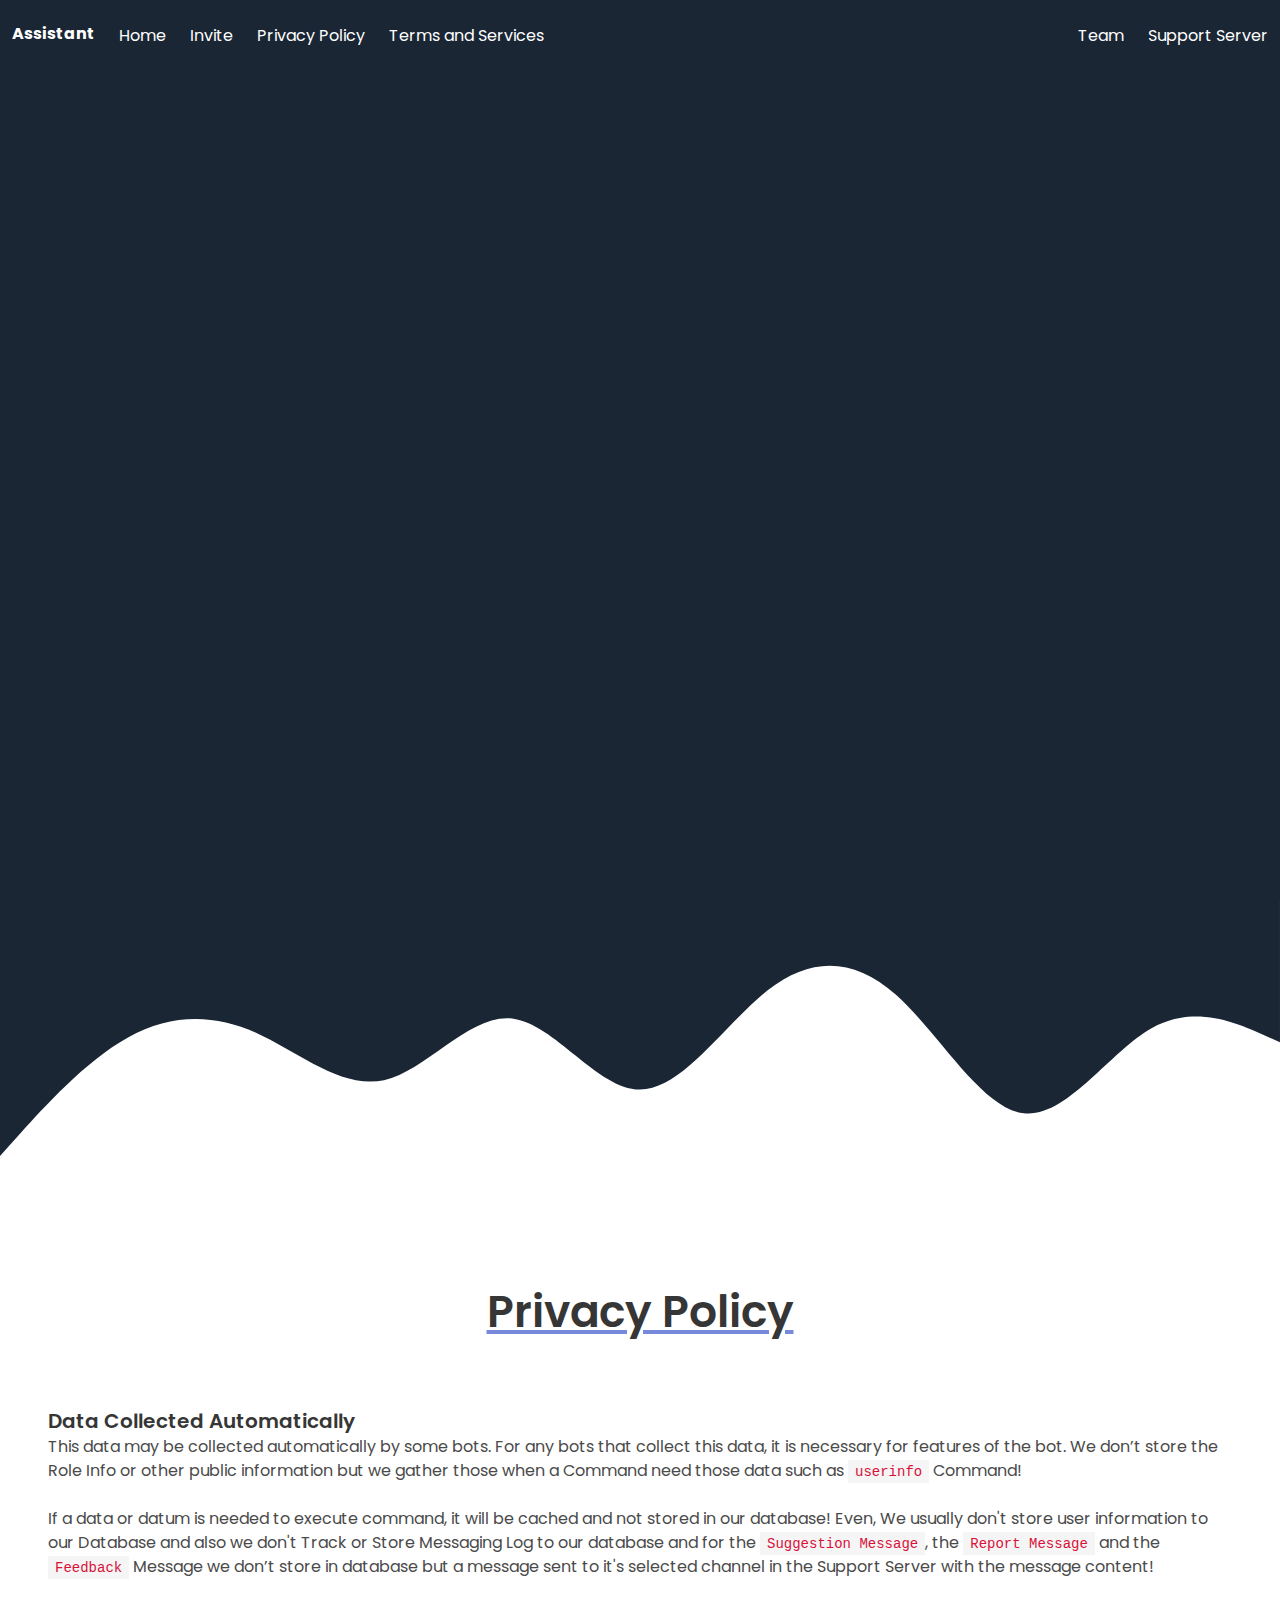
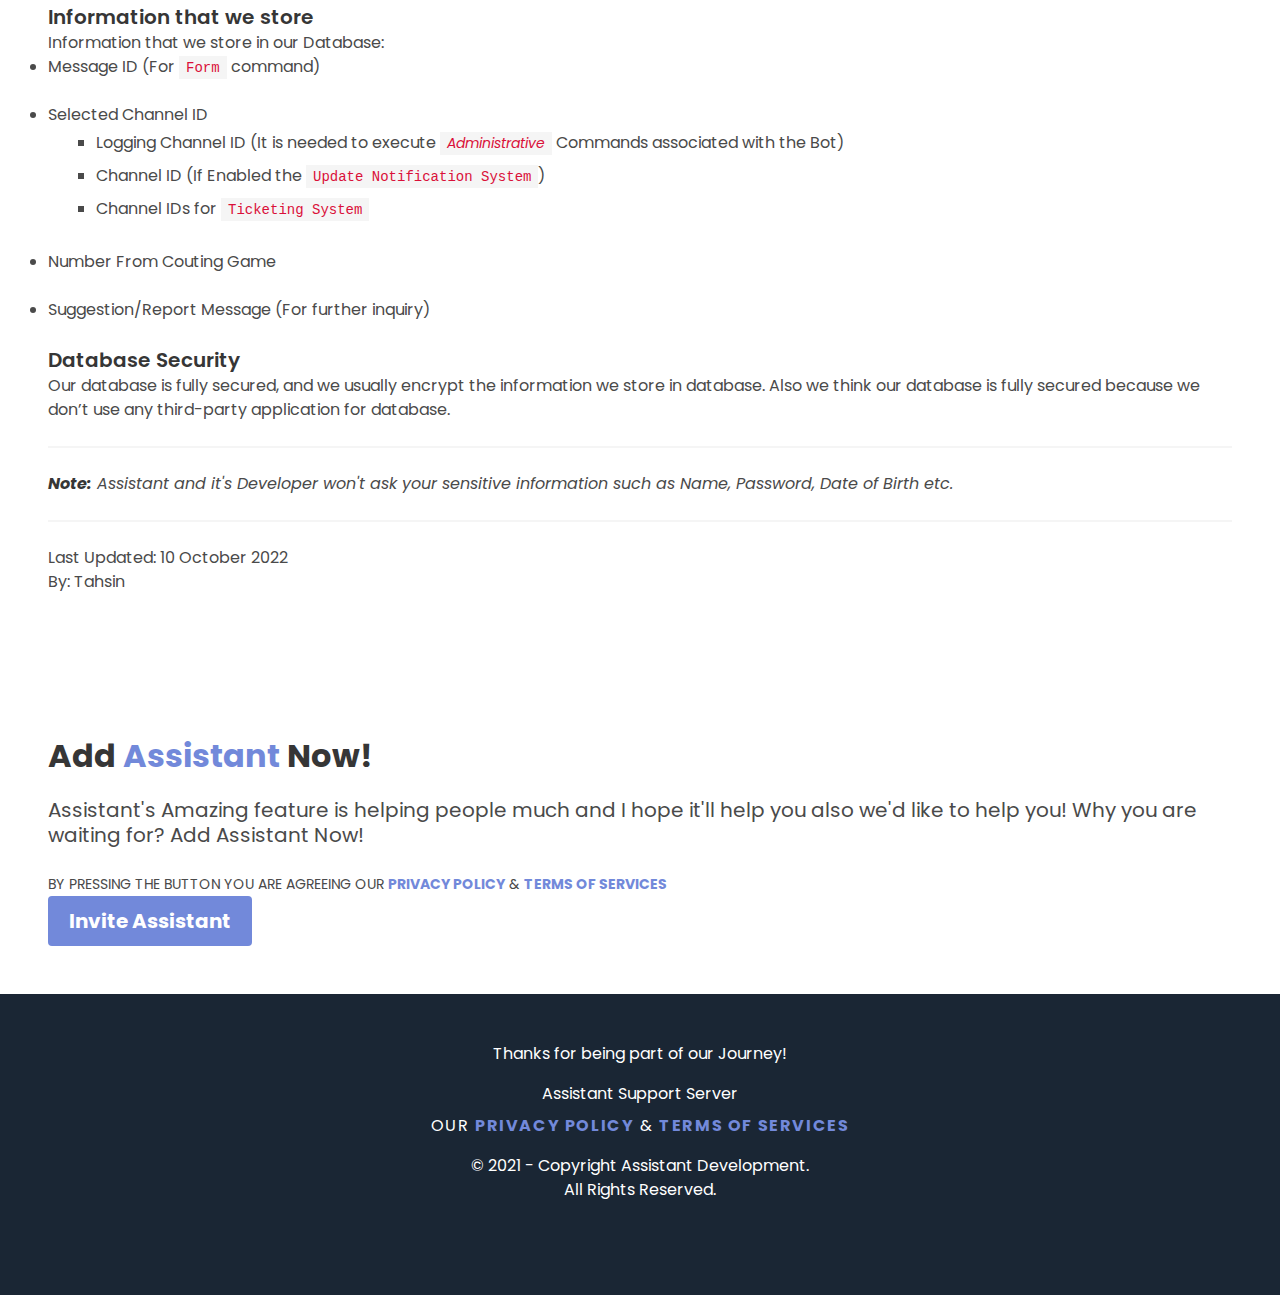
==== commit 11a74f67: "Update privacy-policy.html" ====
--- a/privacy-policy.html
+++ b/privacy-policy.html
@@ -218,8 +218,10 @@
         <li>Logging Channel ID (It is needed to execute <code><i>Administrative</i></code> Commands associated with the
           Bot)</li>
         <li>Channel ID (If Enabled the <code>Update Notification System</code>)</li>
+        <li>Channel IDs for <code>Ticketing System</code></li>
+      </ul>
+        <br>
         <li>Number From Couting Game</li>
-      </ul>
         <br>
         <li>Suggestion/Report Message (For further inquiry)</li>
       </p>
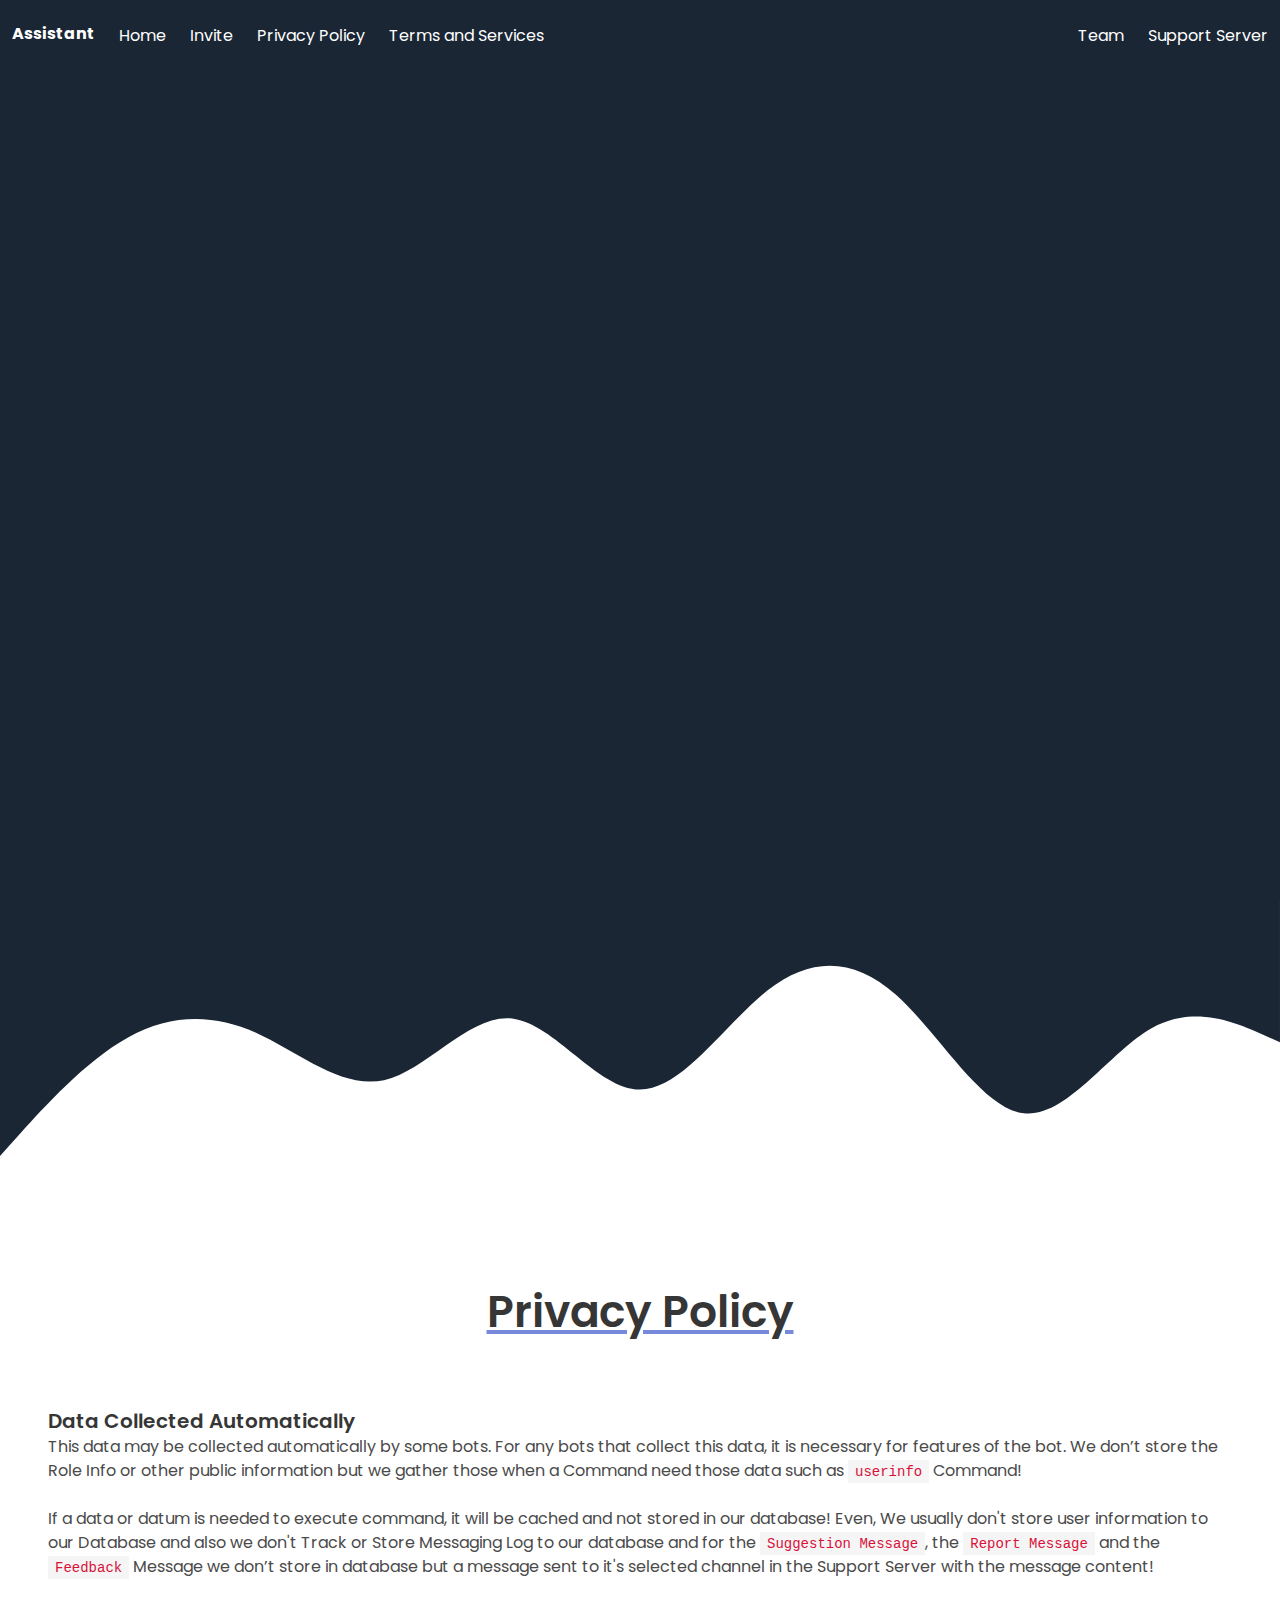
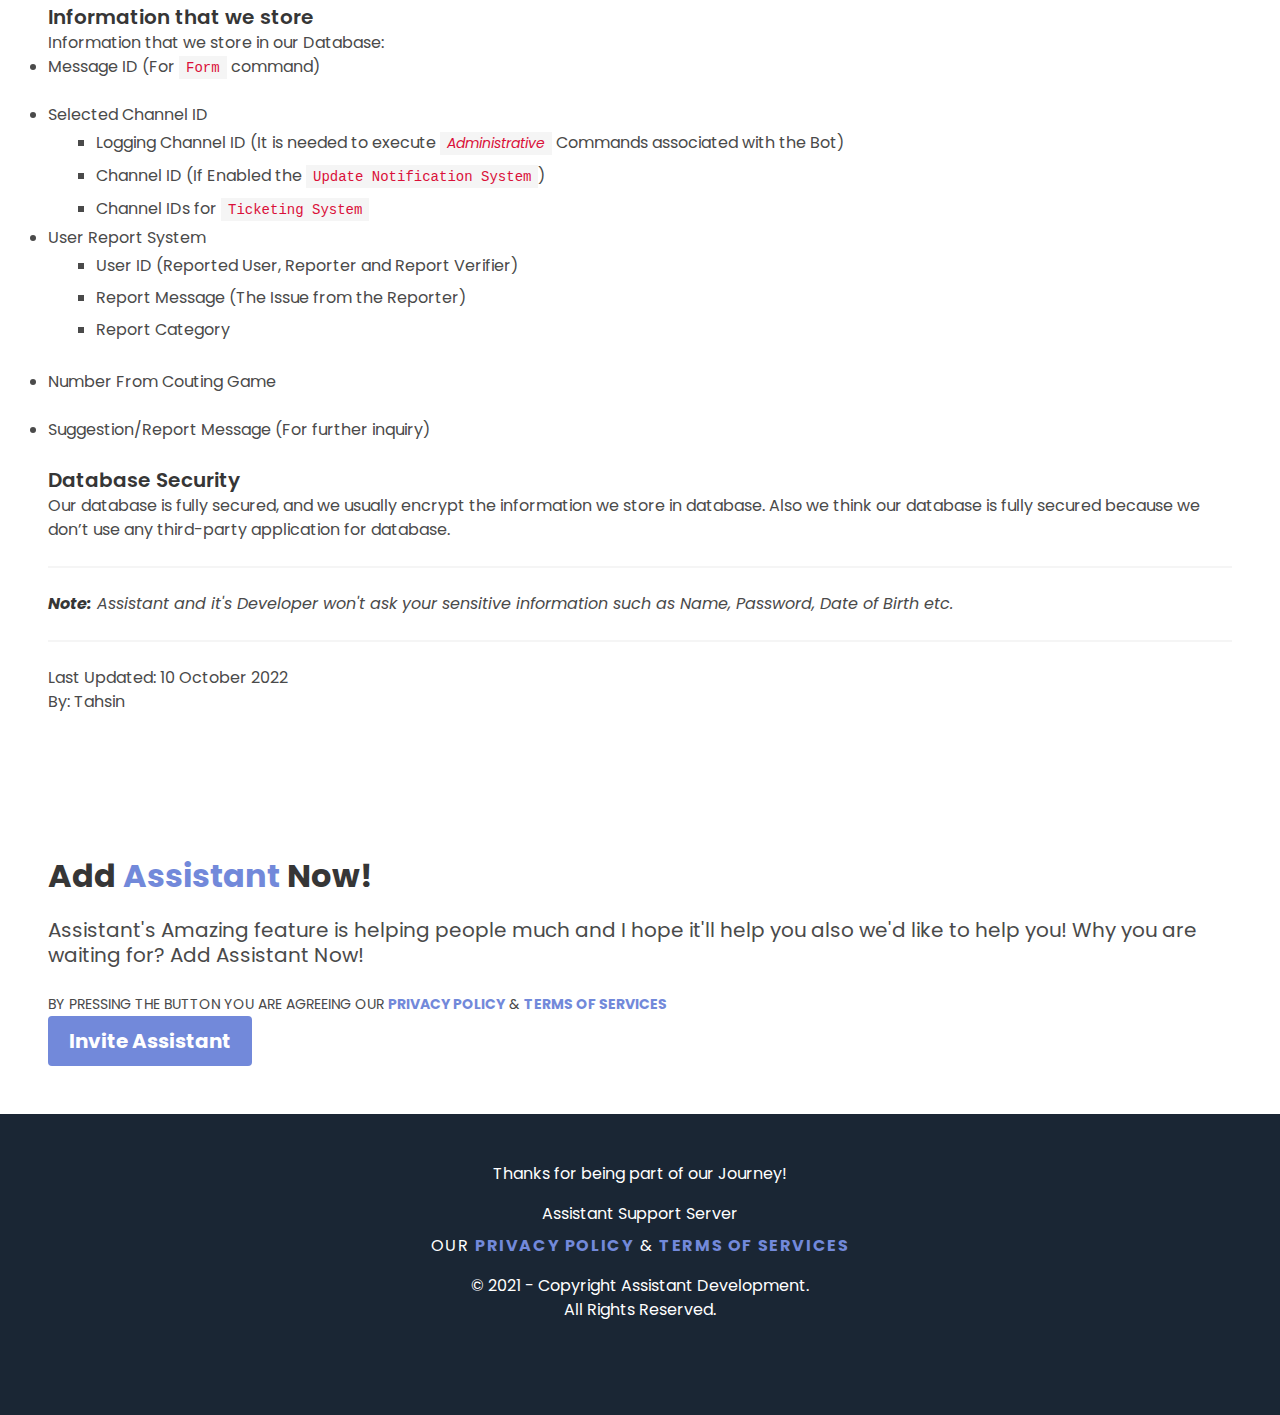
==== commit 2019034e: "Update privacy-policy.html" ====
--- a/privacy-policy.html
+++ b/privacy-policy.html
@@ -214,12 +214,18 @@
         <li>Message ID (For <code>Form</code> command)</li>
         <br>
         <li>Selected Channel ID</li>
-      <ul class="square">
-        <li>Logging Channel ID (It is needed to execute <code><i>Administrative</i></code> Commands associated with the
-          Bot)</li>
-        <li>Channel ID (If Enabled the <code>Update Notification System</code>)</li>
-        <li>Channel IDs for <code>Ticketing System</code></li>
-      </ul>
+        <ul class="square">
+          <li>Logging Channel ID (It is needed to execute <code><i>Administrative</i></code> Commands associated with the
+            Bot)</li>
+          <li>Channel ID (If Enabled the <code>Update Notification System</code>)</li>
+          <li>Channel IDs for <code>Ticketing System</code></li>
+        </ul>
+        <li>User Report System</li>
+        <ul class="square">
+          <li>User ID (Reported User, Reporter and Report Verifier)</li>
+          <li>Report Message (The Issue from the Reporter)</li>
+          <li>Report Category</li>
+        </ul>
         <br>
         <li>Number From Couting Game</li>
         <br>
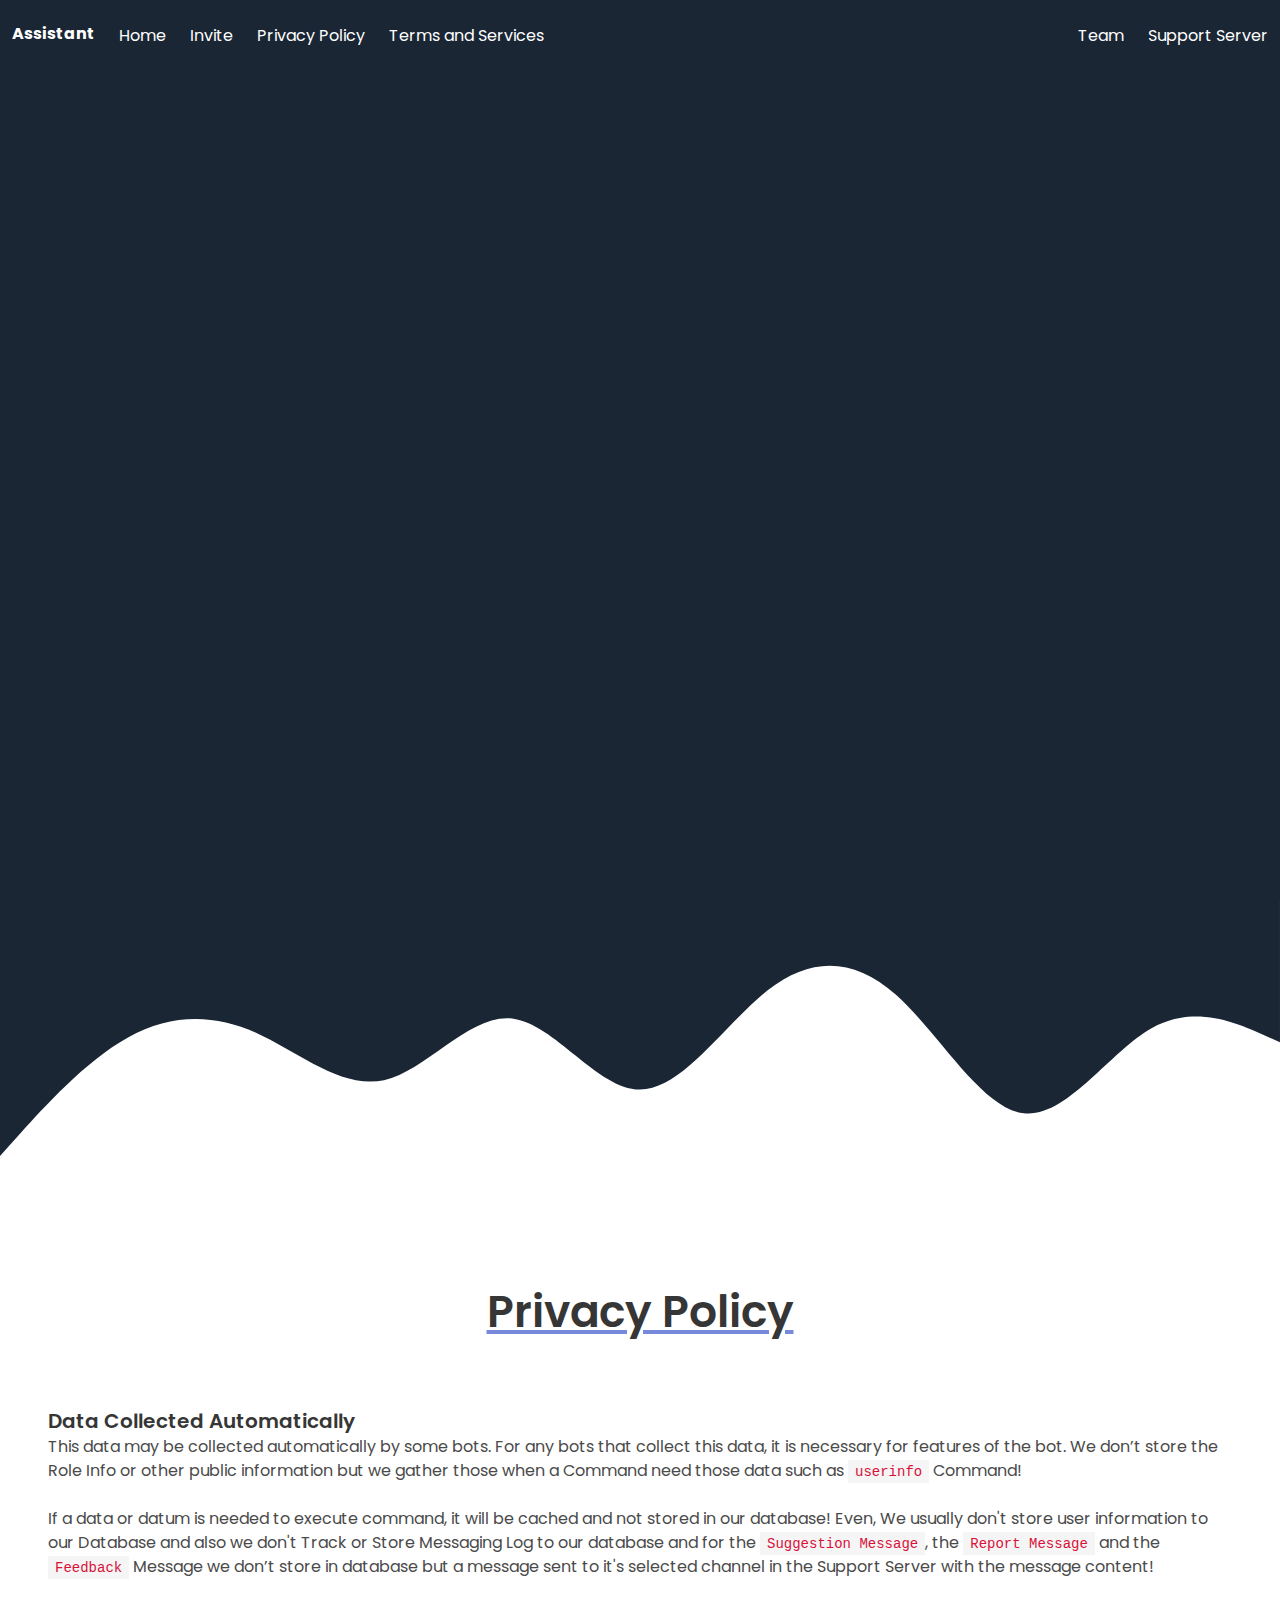
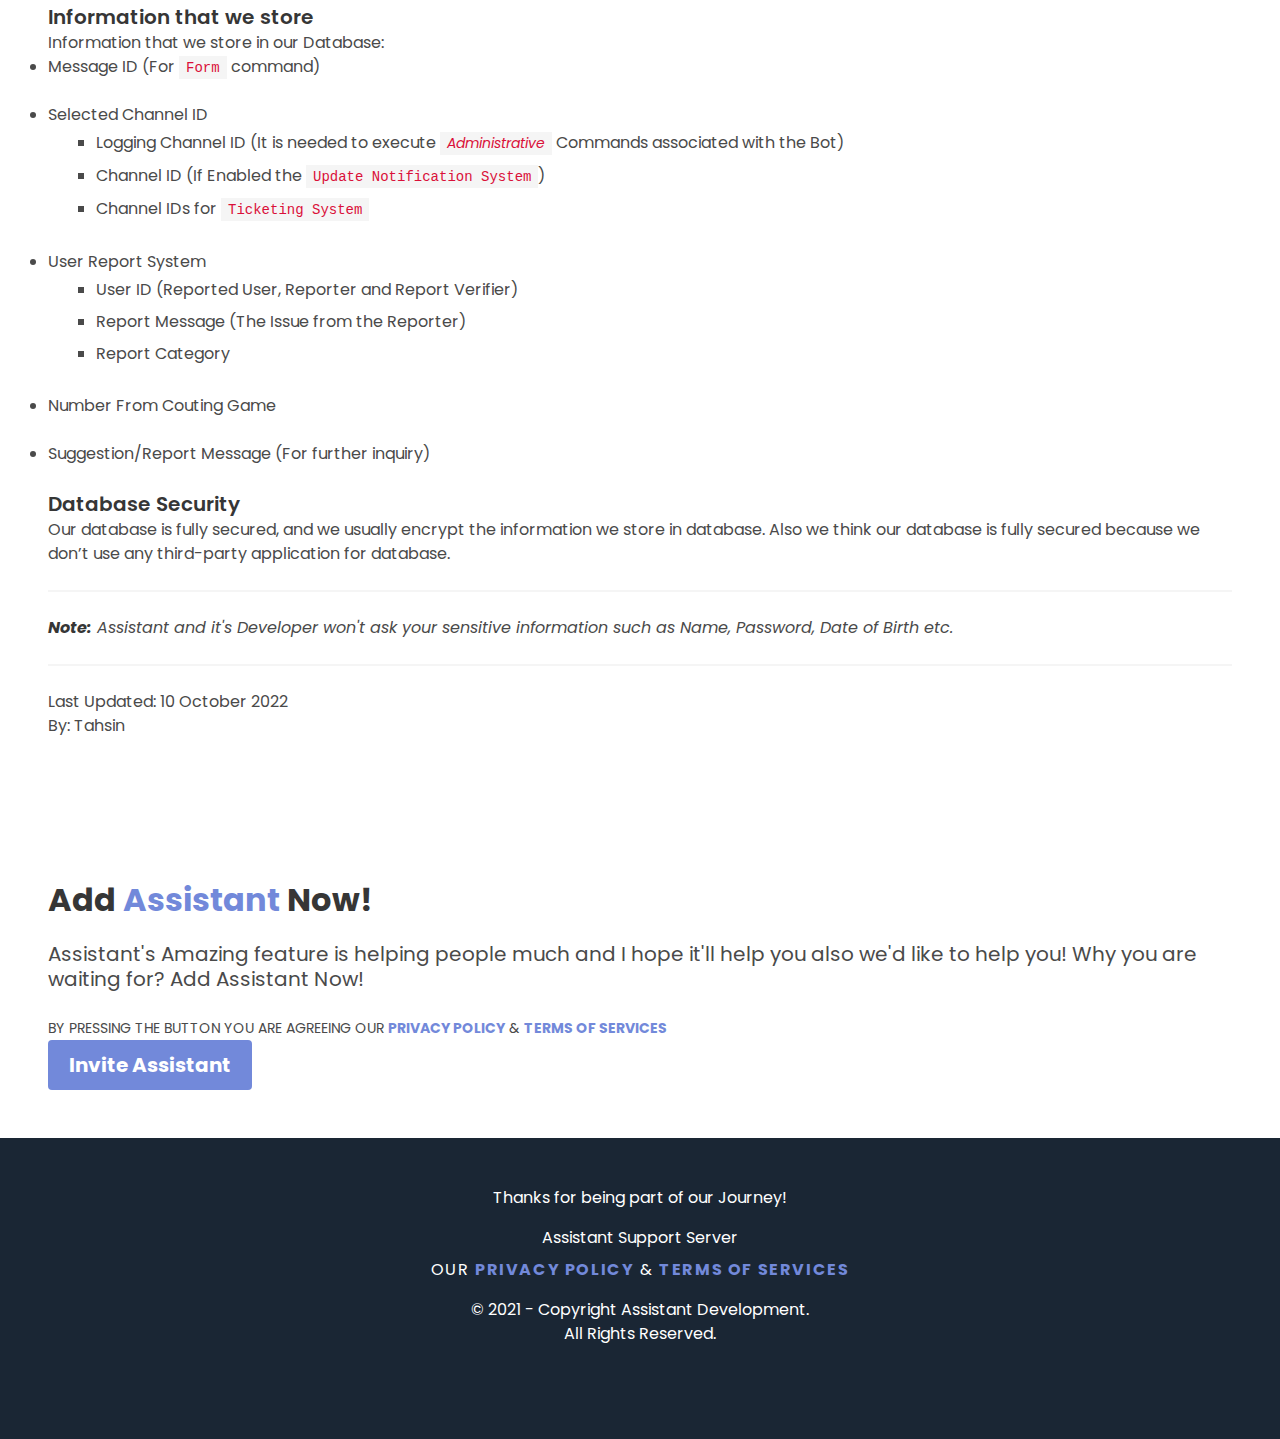
==== commit b90752bf: "Update privacy-policy.html" ====
--- a/privacy-policy.html
+++ b/privacy-policy.html
@@ -220,6 +220,7 @@
           <li>Channel ID (If Enabled the <code>Update Notification System</code>)</li>
           <li>Channel IDs for <code>Ticketing System</code></li>
         </ul>
+        <br>
         <li>User Report System</li>
         <ul class="square">
           <li>User ID (Reported User, Reporter and Report Verifier)</li>
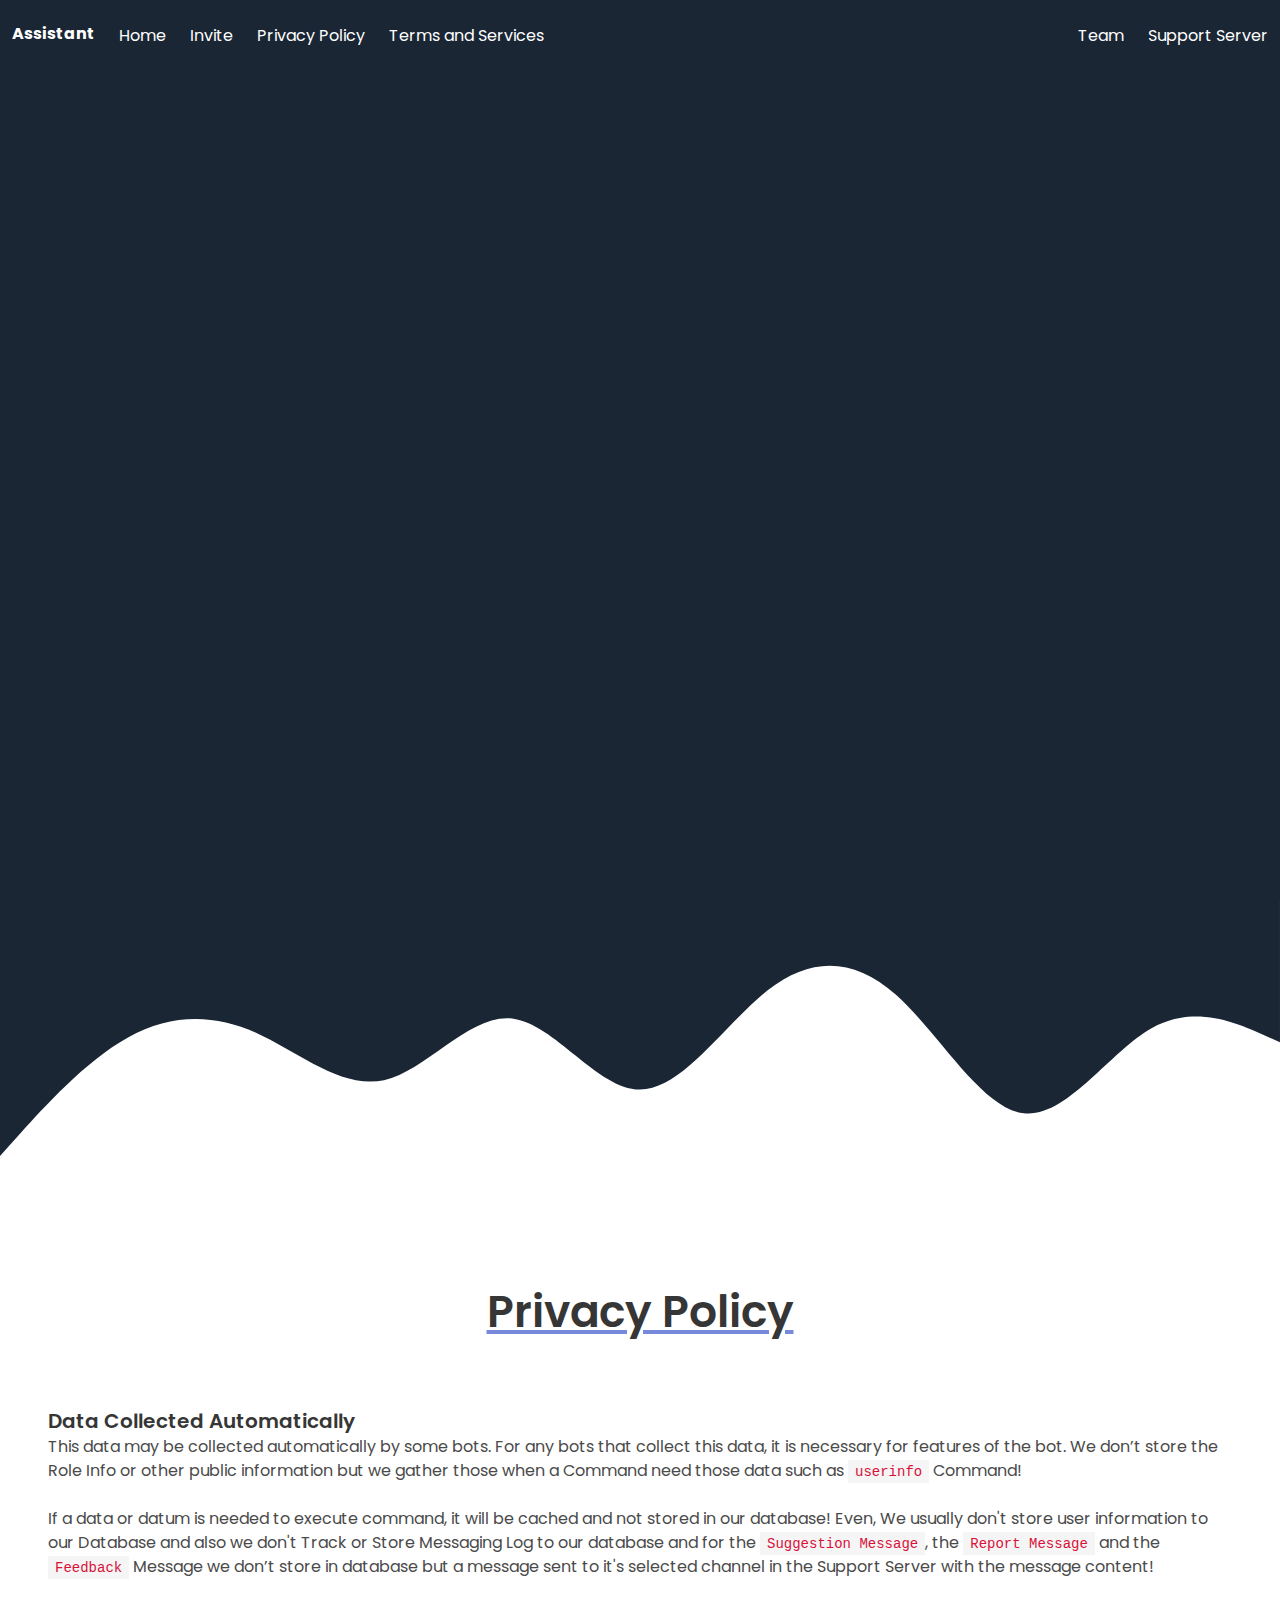
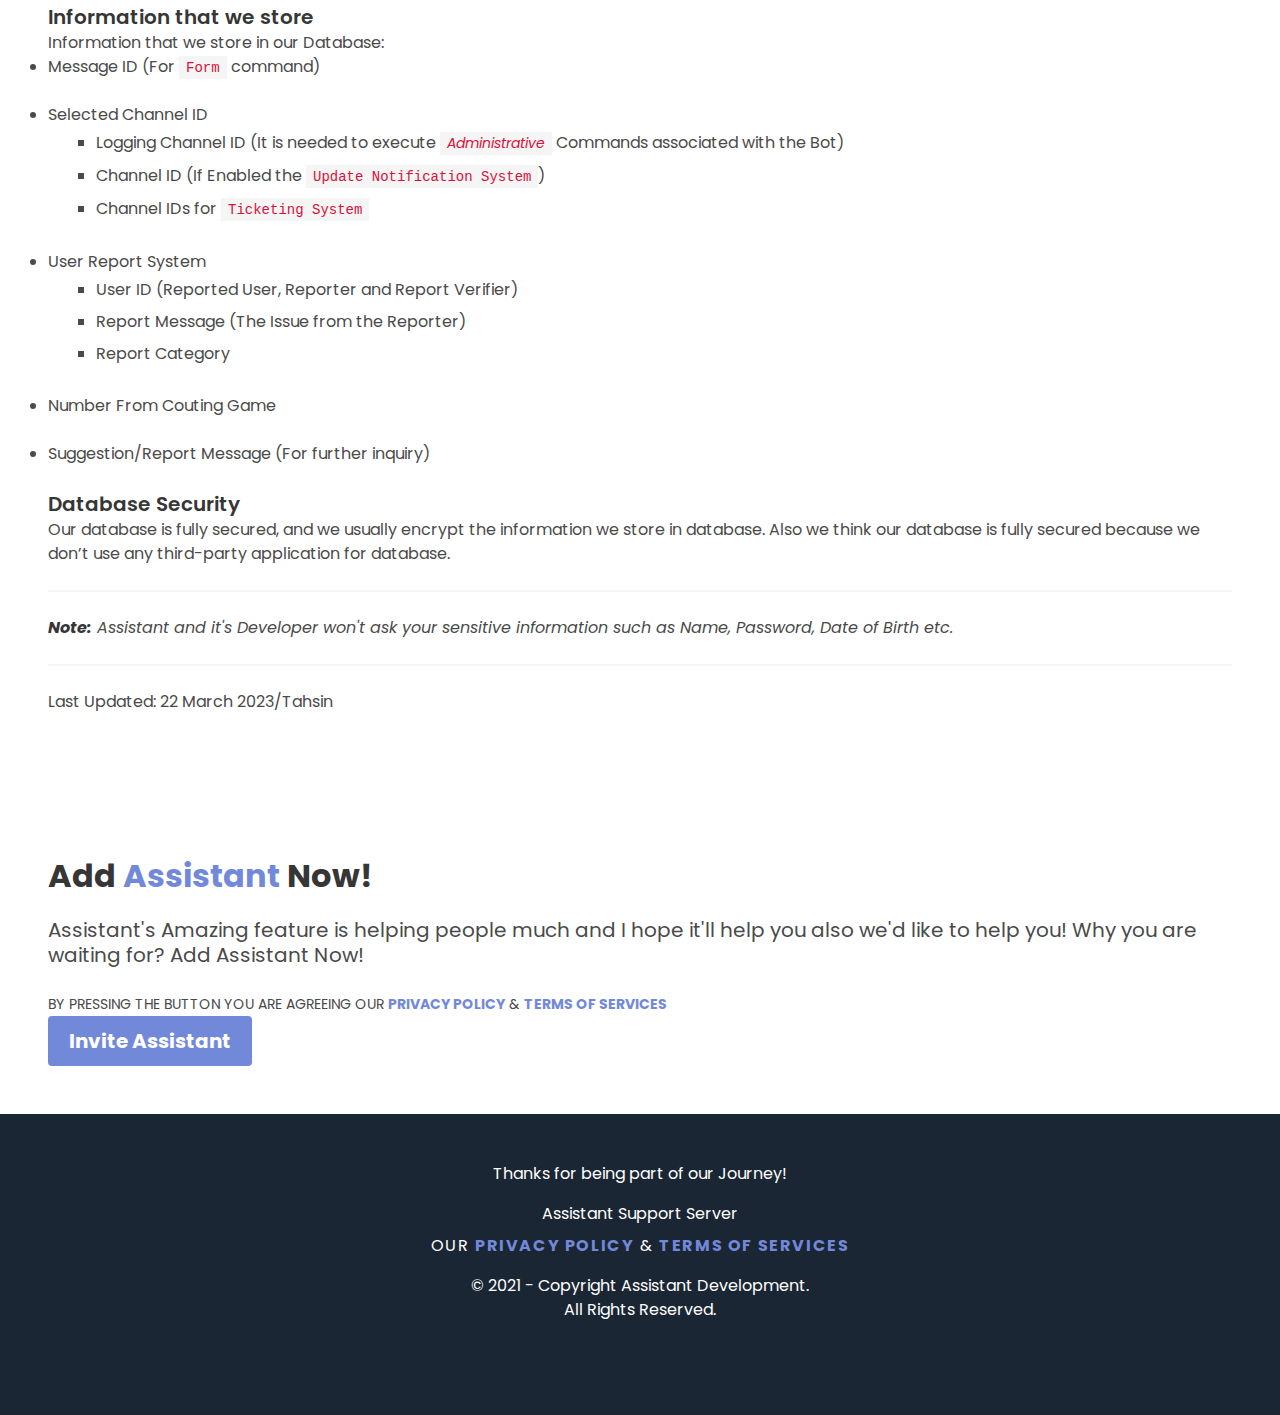
==== commit 6941aa7d: "Update privacy-policy.html" ====
--- a/privacy-policy.html
+++ b/privacy-policy.html
@@ -244,7 +244,7 @@
         </i></p>
       <hr>
       <p>
-        Last Updated: 10 October 2022<br>By: Tahsin
+        Last Updated: 22 March 2023/Tahsin
       </p>
     </div>
 
